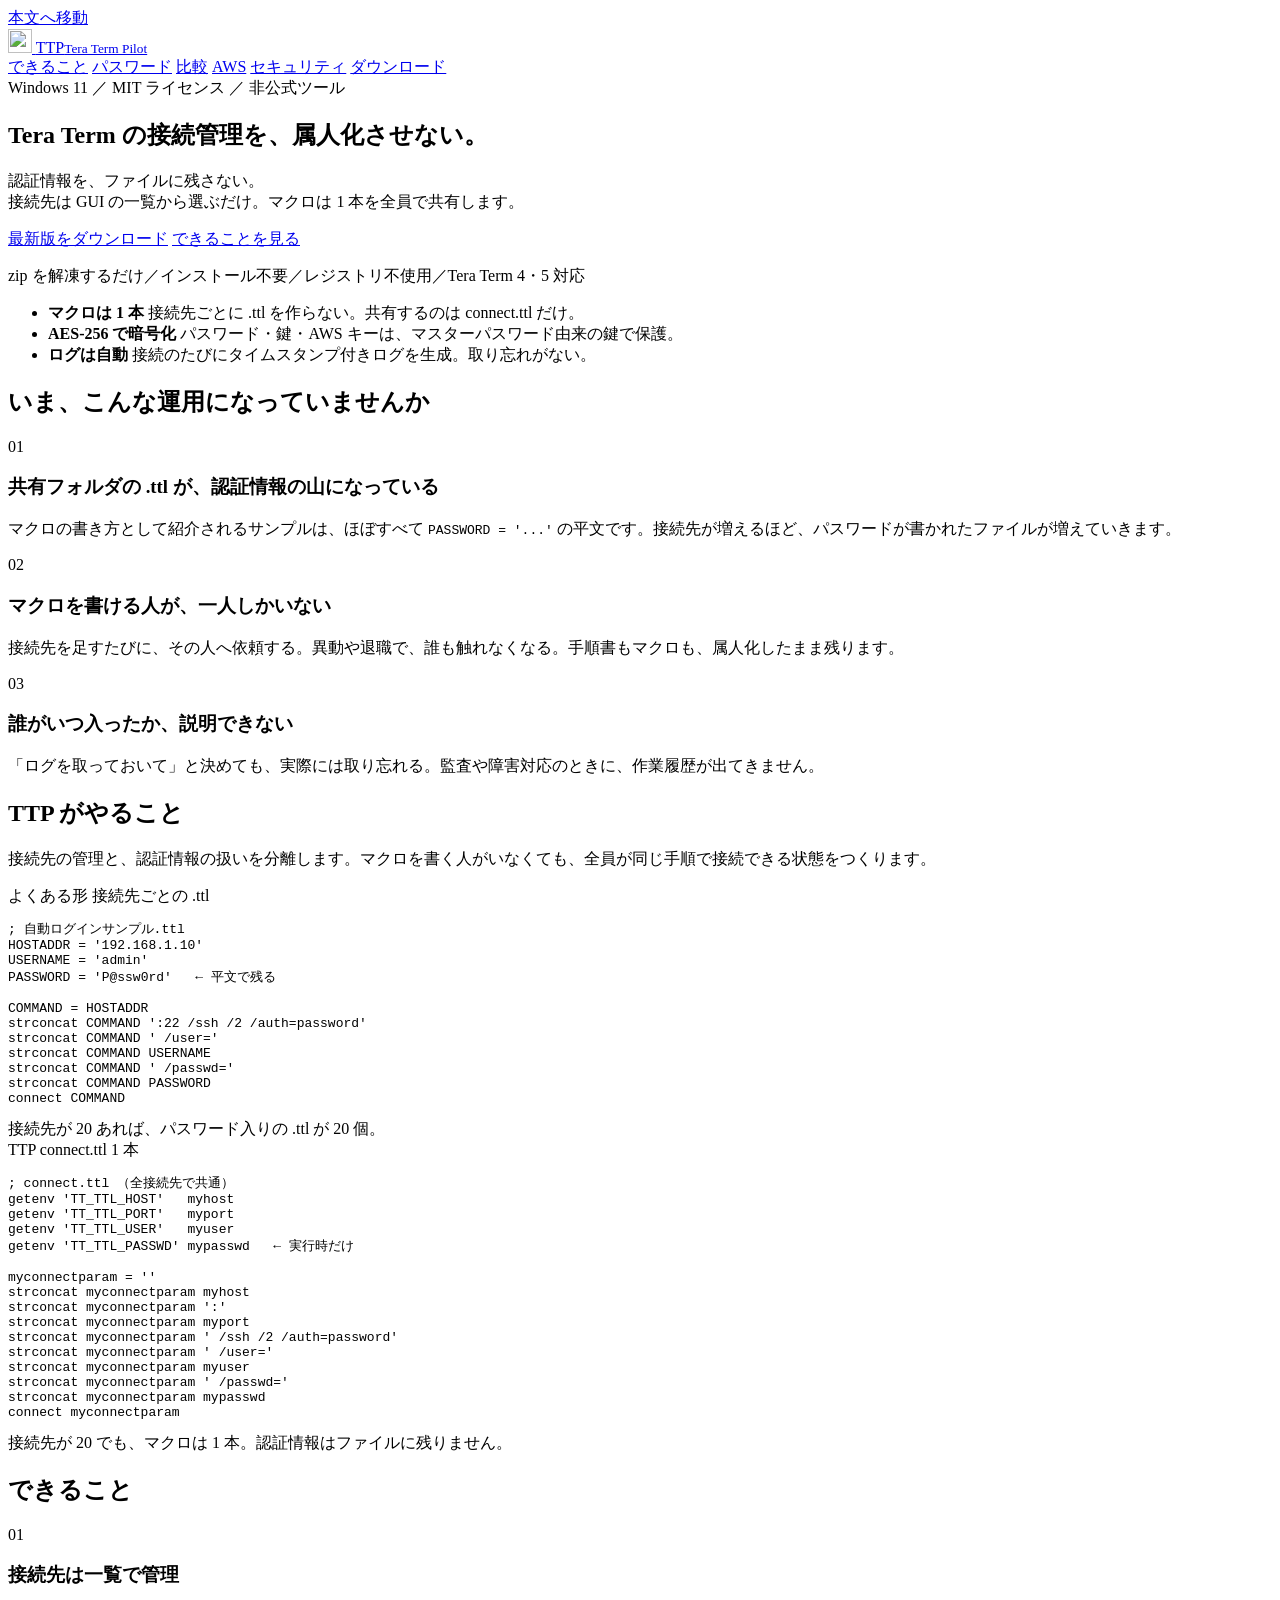
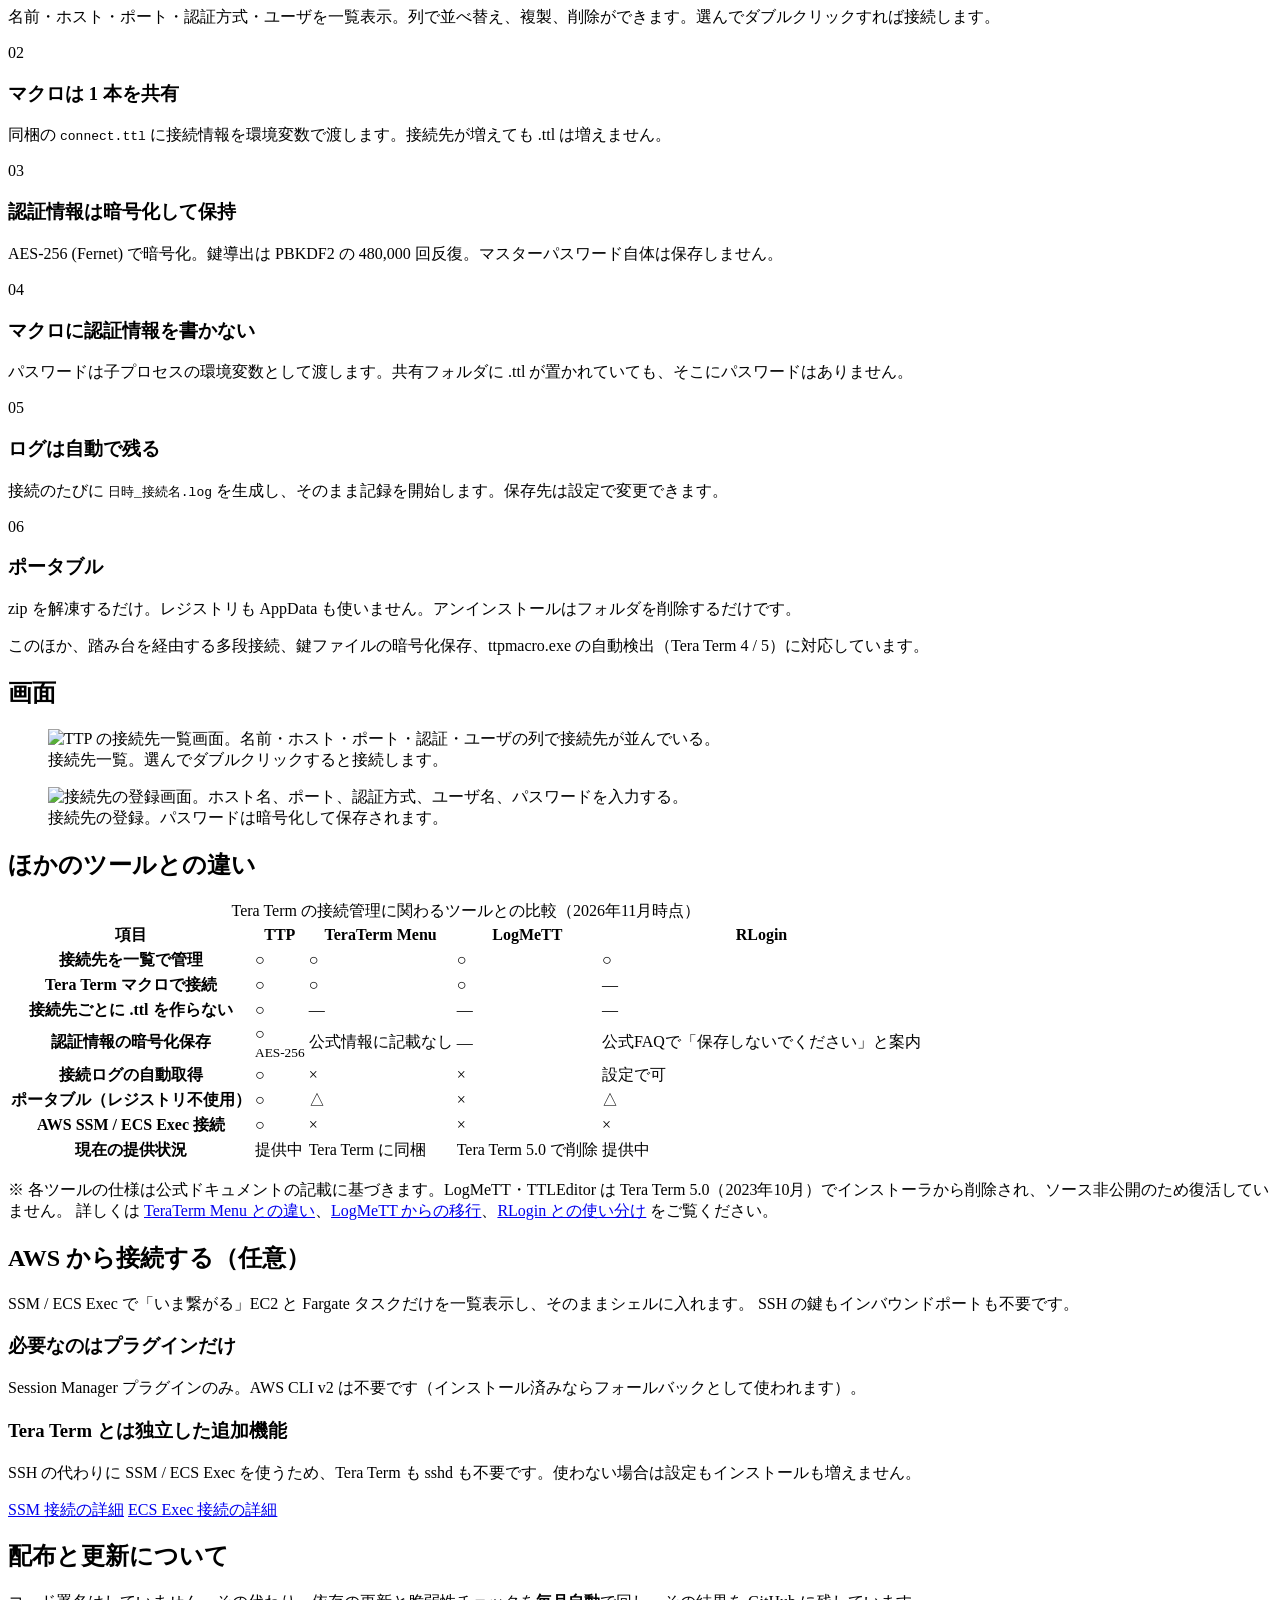
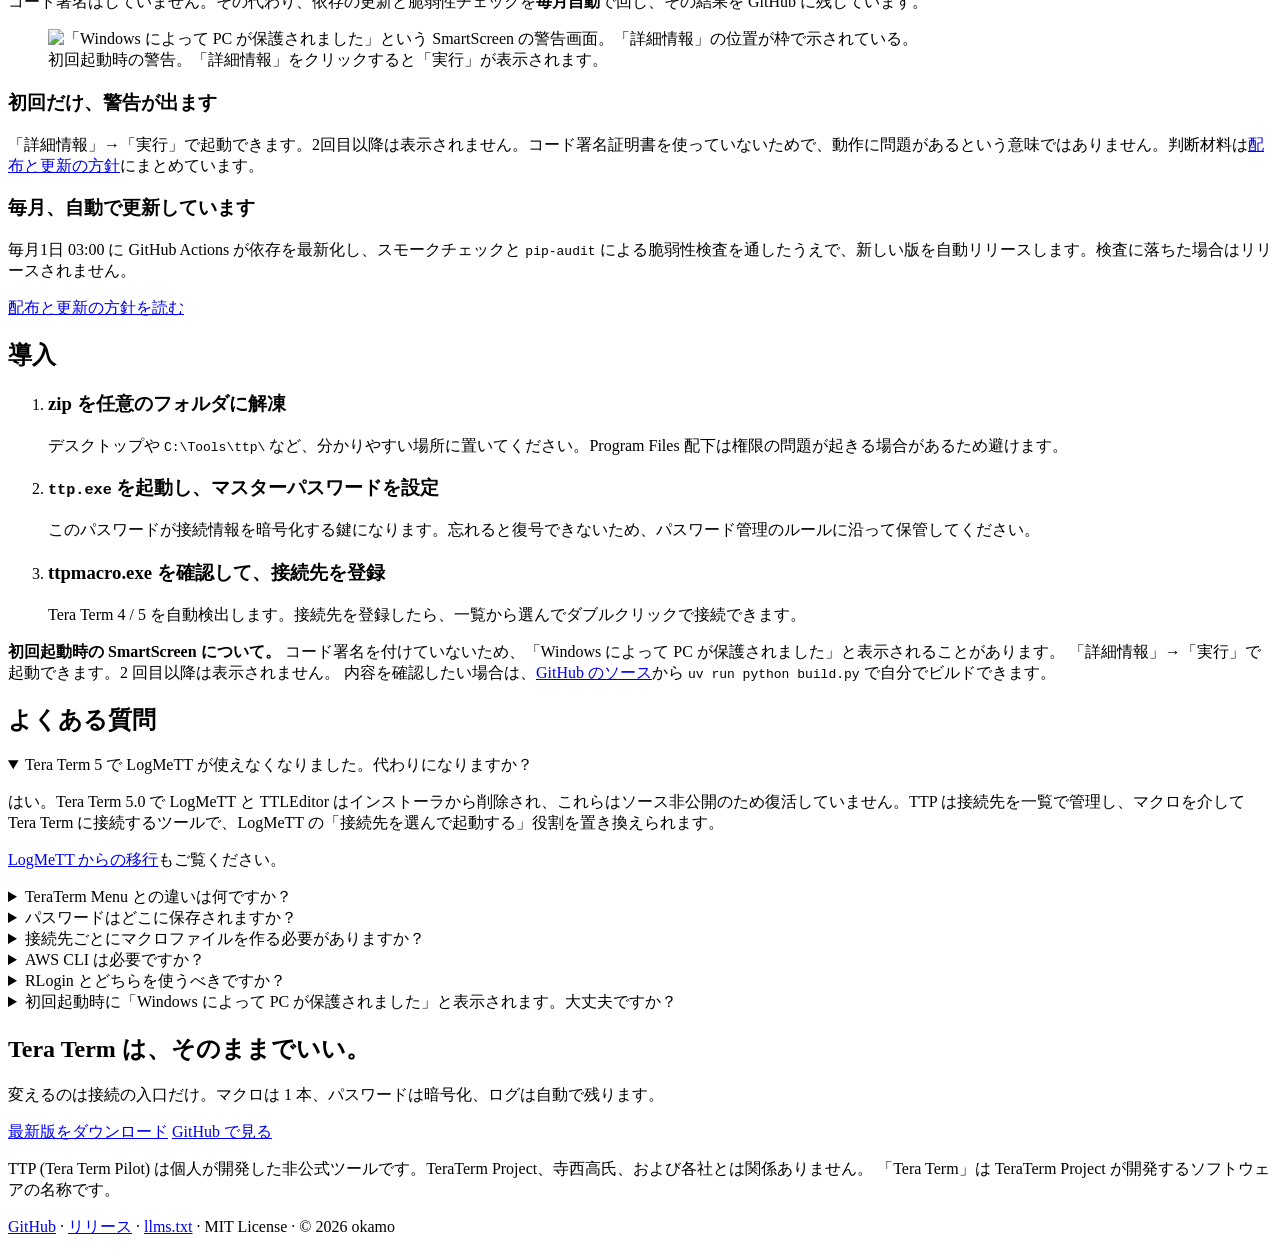
==== lp/index.html @ 1783ffd5 "feat(lp): 公式サイト（ttpilot.okamomedia.tokyo）と配信基盤を追加 - lp/: 静的サイト 10 ページ。JavaScript なし、CSP は script-src" ====
<!DOCTYPE html>
<html lang="ja">
<head>
<meta charset="utf-8">
<meta name="viewport" content="width=device-width, initial-scale=1">
<title>TTP (Tera Term Pilot) — Tera Term の接続管理を、属人化させない</title>
<meta name="description" content="Tera Term の接続先を GUI で管理し、マクロは1本を全員で共有。パスワードは AES-256 で暗号化して保持し、.ttl には何も書きません。ログは自動取得。Windows 11 向け・ポータブル・MIT ライセンス。">
<link rel="canonical" href="https://ttpilot.okamomedia.tokyo/">
<link rel="icon" href="/favicon.svg" type="image/svg+xml">
<meta name="theme-color" content="#0b6b7a">
<meta property="og:type" content="website">
<meta property="og:site_name" content="TTP (Tera Term Pilot)">
<meta property="og:locale" content="ja_JP">
<meta property="og:title" content="TTP (Tera Term Pilot) — Tera Term の接続管理を、属人化させない">
<meta property="og:description" content="接続先は GUI の一覧から選ぶだけ。マクロは1本を全員で共有。パスワードは暗号化して保持し、.ttl には残しません。">
<meta property="og:url" content="https://ttpilot.okamomedia.tokyo/">
<meta property="og:image" content="https://ttpilot.okamomedia.tokyo/assets/screenshots/TTPList.png">
<meta name="twitter:card" content="summary_large_image">
<link rel="stylesheet" href="/assets/style.css">
<script type="application/ld+json">
{
  "@context": "https://schema.org",
  "@graph": [
    {
      "@type": "SoftwareApplication",
      "@id": "https://ttpilot.okamomedia.tokyo/#app",
      "name": "TTP (Tera Term Pilot)",
      "alternateName": ["TTP", "Tera Term Pilot"],
      "description": "Tera Term マクロ (ttpmacro.exe) を GUI で管理・実行する Windows アプリ。接続先を一覧で管理し、マクロは1本を共有する。認証情報は AES-256 で暗号化して保持し、マクロファイルには書き出さない。接続ログは自動取得。SSM / ECS Exec による AWS 接続にも対応。",
      "applicationCategory": "DeveloperApplication",
      "applicationSubCategory": "SSH Client",
      "operatingSystem": "Windows 11",
      "softwareVersion": "1.2.3",
      "inLanguage": "ja",
      "isAccessibleForFree": true,
      "license": "https://opensource.org/licenses/MIT",
      "url": "https://ttpilot.okamomedia.tokyo/",
      "downloadUrl": "https://github.com/okamoto53515606/ttp/releases/latest",
      "codeRepository": "https://github.com/okamoto53515606/ttp",
      "screenshot": "https://ttpilot.okamomedia.tokyo/assets/screenshots/TTPList.png",
      "offers": {
        "@type": "Offer",
        "price": "0",
        "priceCurrency": "JPY"
      },
      "featureList": [
        "接続先をGUIの一覧で管理",
        "Tera Term マクロを1本に集約",
        "接続情報をAES-256で暗号化して保存",
        "マクロファイルに認証情報を書き出さない",
        "接続ログの自動取得",
        "踏み台経由の多段接続",
        "ポータブル動作（レジストリ不使用）",
        "AWS SSM / ECS Exec 接続"
      ],
      "author": {
        "@type": "Person",
        "name": "okamo",
        "url": "https://www.okamomedia.tokyo/"
      }
    },
    {
      "@type": "WebSite",
      "@id": "https://ttpilot.okamomedia.tokyo/#website",
      "url": "https://ttpilot.okamomedia.tokyo/",
      "name": "TTP (Tera Term Pilot)",
      "inLanguage": "ja",
      "publisher": {
        "@id": "https://ttpilot.okamomedia.tokyo/#app"
      }
    },
    {
      "@type": "FAQPage",
      "@id": "https://ttpilot.okamomedia.tokyo/#faq",
      "mainEntity": [
        {
          "@type": "Question",
          "name": "Tera Term 5 で LogMeTT が使えなくなりました。代わりになりますか？",
          "acceptedAnswer": {
            "@type": "Answer",
            "text": "はい。Tera Term 5.0 で LogMeTT と TTLEditor はインストーラから削除され、これらはソース非公開のため復活していません。TTP は接続先を一覧で管理し、マクロを介して Tera Term に接続するツールで、LogMeTT の「接続先を選んで起動する」役割を置き換えられます。"
          }
        },
        {
          "@type": "Question",
          "name": "TeraTerm Menu との違いは何ですか？",
          "acceptedAnswer": {
            "@type": "Answer",
            "text": "TeraTerm Menu は Tera Term に同梱される接続先ランチャーです。TTP は接続先の管理に加えて、認証情報を AES-256 で暗号化して保持し、マクロファイルには認証情報を書き出さず、接続ログを自動取得します。設定はレジストリではなくアプリのフォルダ内に保存するため、ポータブルに扱えます。"
          }
        },
        {
          "@type": "Question",
          "name": "パスワードはどこに保存されますか？",
          "acceptedAnswer": {
            "@type": "Answer",
            "text": "ttp フォルダ内の ttp_data に、マスターパスワードから導出した鍵で暗号化して保存します。暗号化は AES-256 (Fernet)、鍵導出は PBKDF2 の 480,000 回反復です。マスターパスワード自体は保存せず、検証用のトークンのみを保持します。"
          }
        },
        {
          "@type": "Question",
          "name": "接続先ごとにマクロファイルを作る必要がありますか？",
          "acceptedAnswer": {
            "@type": "Answer",
            "text": "いいえ。TTP は接続先ごとに .ttl を生成しません。同梱の connect.ttl 1本に接続情報を環境変数で渡して起動します。接続先が増えてもマクロファイルは増えないため、どれが現役のマクロか分からなくなることがありません。"
          }
        },
        {
          "@type": "Question",
          "name": "AWS CLI は必要ですか？",
          "acceptedAnswer": {
            "@type": "Answer",
            "text": "AWS から接続する機能（SSM / ECS Exec）を使う場合、必要なのは Session Manager プラグインだけです。AWS CLI v2 は不要です（インストール済みの場合はフォールバックとして使われます）。Tera Term マクロによる SSH 接続だけを使う場合は、AWS 関連の設定は一切不要です。"
          }
        },
        {
          "@type": "Question",
          "name": "RLogin とどちらを使うべきですか？",
          "acceptedAnswer": {
            "@type": "Answer",
            "text": "タブ管理や画面分割、SFTP までターミナル内で完結させたい場合は RLogin が向いています。Tera Term のマクロやシリアル接続をそのまま使い続けたい場合は、ターミナルを乗り換えずに接続管理だけを整える TTP が向いています。"
          }
        },
        {
          "@type": "Question",
          "name": "初回起動時に「Windows によって PC が保護されました」と表示されます。大丈夫ですか？",
          "acceptedAnswer": {
            "@type": "Answer",
            "text": "コード署名証明書を使っていないため表示されます。「詳細情報」→「実行」で起動でき、2回目以降は表示されません。TTP は毎月1日に GitHub Actions で依存を最新化し、スモークチェックと pip-audit による脆弱性検査を通したうえで新しい版を自動リリースしています。検査に落ちた場合はリリースされません。配布物は GitHub Releases からのみ提供しています。"
          }
        }
      ]
    }
  ]
}
</script>
</head>
<body>
<a class="skip-link" href="#main">本文へ移動</a>

<header class="site-header">
  <div class="wrap header-inner">
    <a class="brand" href="/">
      <img src="/favicon.svg" alt="" width="24" height="24">
      <span class="brand-text">TTP<small>Tera Term Pilot</small></span>
    </a>
    <nav class="nav" aria-label="サイト内メニュー">
      <a href="/guide/macro/">できること</a>
      <a href="/guide/no-plaintext/">パスワード</a>
      <a href="/compare/teraterm-menu/">比較</a>
      <a href="/aws/ssm/">AWS</a>
      <a href="/security/">セキュリティ</a>
      <a class="btn btn-sm" href="https://github.com/okamoto53515606/ttp/releases/latest">ダウンロード</a>
    </nav>
  </div>
</header>

<main id="main">

<section class="hero">
  <div class="wrap">
    <span class="eyebrow">Windows 11 ／ MIT ライセンス ／ 非公式ツール</span>
    <h1>Tera Term の接続管理を、<span>属人化させない。</span></h1>
    <p class="lead">
      認証情報を、ファイルに残さない。<br>
      接続先は GUI の一覧から選ぶだけ。マクロは 1 本を全員で共有します。
    </p>
    <div class="hero-actions">
      <a class="btn" href="https://github.com/okamoto53515606/ttp/releases/latest">最新版をダウンロード</a>
      <a class="btn btn-ghost" href="/guide/macro/">できることを見る</a>
    </div>
    <p class="hero-note">zip を解凍するだけ／インストール不要／レジストリ不使用／Tera Term 4・5 対応</p>

    <ul class="kv">
      <li>
        <strong>マクロは 1 本</strong>
        <span>接続先ごとに .ttl を作らない。共有するのは connect.ttl だけ。</span>
      </li>
      <li>
        <strong>AES-256 で暗号化</strong>
        <span>パスワード・鍵・AWS キーは、マスターパスワード由来の鍵で保護。</span>
      </li>
      <li>
        <strong>ログは自動</strong>
        <span>接続のたびにタイムスタンプ付きログを生成。取り忘れがない。</span>
      </li>
    </ul>
  </div>
</section>

<section>
  <div class="wrap">
    <h2>いま、こんな運用になっていませんか</h2>
    <div class="grid grid-3">
      <div class="card">
        <span class="num">01</span>
        <h3>共有フォルダの .ttl が、認証情報の山になっている</h3>
        <p>マクロの書き方として紹介されるサンプルは、ほぼすべて <code>PASSWORD = '...'</code> の平文です。接続先が増えるほど、パスワードが書かれたファイルが増えていきます。</p>
      </div>
      <div class="card">
        <span class="num">02</span>
        <h3>マクロを書ける人が、一人しかいない</h3>
        <p>接続先を足すたびに、その人へ依頼する。異動や退職で、誰も触れなくなる。手順書もマクロも、属人化したまま残ります。</p>
      </div>
      <div class="card">
        <span class="num">03</span>
        <h3>誰がいつ入ったか、説明できない</h3>
        <p>「ログを取っておいて」と決めても、実際には取り忘れる。監査や障害対応のときに、作業履歴が出てきません。</p>
      </div>
    </div>
  </div>
</section>

<section class="section-soft">
  <div class="wrap">
    <h2>TTP がやること</h2>
    <p class="lead">接続先の管理と、認証情報の扱いを分離します。マクロを書く人がいなくても、全員が同じ手順で接続できる状態をつくります。</p>

    <div class="ba">
      <div class="panel">
        <div class="panel-head">
          <span class="tag tag-ng">よくある形</span>
          接続先ごとの .ttl
        </div>
<pre><code><span class="c">; 自動ログインサンプル.ttl</span>
HOSTADDR = '192.168.1.10'
USERNAME = 'admin'
PASSWORD = <span class="bad">'P@ssw0rd'</span>   <span class="c">← 平文で残る</span>

COMMAND = HOSTADDR
strconcat COMMAND ':22 /ssh /2 /auth=password'
strconcat COMMAND ' /user='
strconcat COMMAND USERNAME
strconcat COMMAND ' /passwd='
strconcat COMMAND PASSWORD
connect COMMAND</code></pre>
        <div class="panel-foot">
          接続先が 20 あれば、パスワード入りの .ttl が 20 個。
        </div>
      </div>

      <div class="panel">
        <div class="panel-head">
          <span class="tag tag-ok">TTP</span>
          connect.ttl 1 本
        </div>
<pre><code><span class="c">; connect.ttl （全接続先で共通）</span>
getenv 'TT_TTL_HOST'   myhost
getenv 'TT_TTL_PORT'   myport
getenv 'TT_TTL_USER'   myuser
getenv 'TT_TTL_PASSWD' mypasswd   <span class="good">← 実行時だけ</span>

myconnectparam = ''
strconcat myconnectparam myhost
strconcat myconnectparam ':'
strconcat myconnectparam myport
strconcat myconnectparam ' /ssh /2 /auth=password'
strconcat myconnectparam ' /user='
strconcat myconnectparam myuser
strconcat myconnectparam ' /passwd='
strconcat myconnectparam mypasswd
connect myconnectparam</code></pre>
        <div class="panel-foot">
          接続先が 20 でも、マクロは 1 本。認証情報はファイルに残りません。
        </div>
      </div>
    </div>
  </div>
</section>

<section>
  <div class="wrap">
    <h2>できること</h2>
    <div class="grid grid-3">
      <div class="card">
        <span class="num">01</span>
        <h3>接続先は一覧で管理</h3>
        <p>名前・ホスト・ポート・認証方式・ユーザを一覧表示。列で並べ替え、複製、削除ができます。選んでダブルクリックすれば接続します。</p>
      </div>
      <div class="card">
        <span class="num">02</span>
        <h3>マクロは 1 本を共有</h3>
        <p>同梱の <code>connect.ttl</code> に接続情報を環境変数で渡します。接続先が増えても .ttl は増えません。</p>
      </div>
      <div class="card">
        <span class="num">03</span>
        <h3>認証情報は暗号化して保持</h3>
        <p>AES-256 (Fernet) で暗号化。鍵導出は PBKDF2 の 480,000 回反復。マスターパスワード自体は保存しません。</p>
      </div>
      <div class="card">
        <span class="num">04</span>
        <h3>マクロに認証情報を書かない</h3>
        <p>パスワードは子プロセスの環境変数として渡します。共有フォルダに .ttl が置かれていても、そこにパスワードはありません。</p>
      </div>
      <div class="card">
        <span class="num">05</span>
        <h3>ログは自動で残る</h3>
        <p>接続のたびに <code>日時_接続名.log</code> を生成し、そのまま記録を開始します。保存先は設定で変更できます。</p>
      </div>
      <div class="card">
        <span class="num">06</span>
        <h3>ポータブル</h3>
        <p>zip を解凍するだけ。レジストリも AppData も使いません。アンインストールはフォルダを削除するだけです。</p>
      </div>
    </div>
    <p class="table-note">
      このほか、踏み台を経由する多段接続、鍵ファイルの暗号化保存、ttpmacro.exe の自動検出（Tera Term 4 / 5）に対応しています。
    </p>
  </div>
</section>

<section class="section-soft">
  <div class="wrap">
    <h2>画面</h2>
    <div class="figures">
      <figure>
        <img src="/assets/screenshots/TTPList.png" alt="TTP の接続先一覧画面。名前・ホスト・ポート・認証・ユーザの列で接続先が並んでいる。" loading="lazy" width="960" height="600">
        <figcaption>接続先一覧。選んでダブルクリックすると接続します。</figcaption>
      </figure>
      <figure>
        <img src="/assets/screenshots/TTPConnectionSetting.png" alt="接続先の登録画面。ホスト名、ポート、認証方式、ユーザ名、パスワードを入力する。" loading="lazy" width="960" height="600">
        <figcaption>接続先の登録。パスワードは暗号化して保存されます。</figcaption>
      </figure>
    </div>
  </div>
</section>

<section>
  <div class="wrap">
    <h2>ほかのツールとの違い</h2>
    <div class="table-wrap">
      <table>
        <caption>Tera Term の接続管理に関わるツールとの比較（2026年11月時点）</caption>
        <thead>
          <tr>
            <th scope="col">項目</th>
            <th scope="col">TTP</th>
            <th scope="col">TeraTerm Menu</th>
            <th scope="col">LogMeTT</th>
            <th scope="col">RLogin</th>
          </tr>
        </thead>
        <tbody>
          <tr>
            <th scope="row">接続先を一覧で管理</th>
            <td class="mark m-ok">○</td>
            <td class="mark m-ok">○</td>
            <td class="mark m-ok">○</td>
            <td class="mark m-ok">○</td>
          </tr>
          <tr>
            <th scope="row">Tera Term マクロで接続</th>
            <td class="mark m-ok">○</td>
            <td class="mark m-ok">○</td>
            <td class="mark m-ok">○</td>
            <td class="mark m-na">—</td>
          </tr>
          <tr>
            <th scope="row">接続先ごとに .ttl を作らない</th>
            <td class="mark m-ok">○</td>
            <td class="mark m-na">—</td>
            <td class="mark m-na">—</td>
            <td class="mark m-na">—</td>
          </tr>
          <tr>
            <th scope="row">認証情報の暗号化保存</th>
            <td class="mark m-ok">○<br><small>AES-256</small></td>
            <td class="mark m-na">公式情報に記載なし</td>
            <td class="mark m-na">—</td>
            <td class="mark m-na">公式FAQで「保存しないでください」と案内</td>
          </tr>
          <tr>
            <th scope="row">接続ログの自動取得</th>
            <td class="mark m-ok">○</td>
            <td class="mark m-ng">×</td>
            <td class="mark m-ng">×</td>
            <td class="mark m-half">設定で可</td>
          </tr>
          <tr>
            <th scope="row">ポータブル（レジストリ不使用）</th>
            <td class="mark m-ok">○</td>
            <td class="mark m-half">△</td>
            <td class="mark m-ng">×</td>
            <td class="mark m-half">△</td>
          </tr>
          <tr>
            <th scope="row">AWS SSM / ECS Exec 接続</th>
            <td class="mark m-ok">○</td>
            <td class="mark m-ng">×</td>
            <td class="mark m-ng">×</td>
            <td class="mark m-ng">×</td>
          </tr>
          <tr>
            <th scope="row">現在の提供状況</th>
            <td class="mark m-ok">提供中</td>
            <td class="mark m-ok">Tera Term に同梱</td>
            <td class="mark m-na">Tera Term 5.0 で削除</td>
            <td class="mark m-ok">提供中</td>
          </tr>
        </tbody>
      </table>
    </div>
    <p class="table-note">
      ※ 各ツールの仕様は公式ドキュメントの記載に基づきます。LogMeTT・TTLEditor は Tera Term 5.0（2023年10月）でインストーラから削除され、ソース非公開のため復活していません。
      詳しくは <a href="/compare/teraterm-menu/">TeraTerm Menu との違い</a>、<a href="/compare/logmett/">LogMeTT からの移行</a>、<a href="/compare/rlogin/">RLogin との使い分け</a> をご覧ください。
    </p>
  </div>
</section>

<section class="section-soft">
  <div class="wrap">
    <h2>AWS から接続する（任意）</h2>
    <p class="lead">
      SSM / ECS Exec で「いま繋がる」EC2 と Fargate タスクだけを一覧表示し、そのままシェルに入れます。
      SSH の鍵もインバウンドポートも不要です。
    </p>
    <div class="grid grid-2">
      <div class="card">
        <h3>必要なのはプラグインだけ</h3>
        <p>Session Manager プラグインのみ。AWS CLI v2 は不要です（インストール済みならフォールバックとして使われます）。</p>
      </div>
      <div class="card">
        <h3>Tera Term とは独立した追加機能</h3>
        <p>SSH の代わりに SSM / ECS Exec を使うため、Tera Term も sshd も不要です。使わない場合は設定もインストールも増えません。</p>
      </div>
    </div>
    <p class="hero-actions">
      <a class="btn btn-ghost" href="/aws/ssm/">SSM 接続の詳細</a>
      <a class="btn btn-ghost" href="/aws/ecs-exec/">ECS Exec 接続の詳細</a>
    </p>
  </div>
</section>

<section class="section-soft">
  <div class="wrap">
    <h2>配布と更新について</h2>
    <p class="lead">
      コード署名はしていません。その代わり、依存の更新と脆弱性チェックを<strong>毎月自動</strong>で回し、その結果を GitHub に残しています。
    </p>

    <div class="figure-single">
      <figure>
        <img src="/assets/screenshots/windows_alert.png" alt="「Windows によって PC が保護されました」という SmartScreen の警告画面。「詳細情報」の位置が枠で示されている。" loading="lazy" width="663" height="612">
        <figcaption>初回起動時の警告。「詳細情報」をクリックすると「実行」が表示されます。</figcaption>
      </figure>
    </div>

    <div class="grid grid-2">
      <div class="card">
        <h3>初回だけ、警告が出ます</h3>
        <p>「詳細情報」→「実行」で起動できます。2回目以降は表示されません。コード署名証明書を使っていないためで、動作に問題があるという意味ではありません。判断材料は<a href="/security/">配布と更新の方針</a>にまとめています。</p>
      </div>
      <div class="card">
        <h3>毎月、自動で更新しています</h3>
        <p>毎月1日 03:00 に GitHub Actions が依存を最新化し、スモークチェックと <code>pip-audit</code> による脆弱性検査を通したうえで、新しい版を自動リリースします。検査に落ちた場合はリリースされません。</p>
      </div>
    </div>
    <p class="hero-actions">
      <a class="btn btn-ghost" href="/security/">配布と更新の方針を読む</a>
    </p>
  </div>
</section>

<section>
  <div class="wrap">
    <h2>導入</h2>
    <ol class="steps">
      <li>
        <h3>zip を任意のフォルダに解凍</h3>
        <p>デスクトップや <code>C:\Tools\ttp\</code> など、分かりやすい場所に置いてください。Program Files 配下は権限の問題が起きる場合があるため避けます。</p>
      </li>
      <li>
        <h3><code>ttp.exe</code> を起動し、マスターパスワードを設定</h3>
        <p>このパスワードが接続情報を暗号化する鍵になります。忘れると復号できないため、パスワード管理のルールに沿って保管してください。</p>
      </li>
      <li>
        <h3>ttpmacro.exe を確認して、接続先を登録</h3>
        <p>Tera Term 4 / 5 を自動検出します。接続先を登録したら、一覧から選んでダブルクリックで接続できます。</p>
      </li>
    </ol>

    <div class="callout callout-warn">
      <p>
        <strong>初回起動時の SmartScreen について。</strong>
        コード署名を付けていないため、「Windows によって PC が保護されました」と表示されることがあります。
        「詳細情報」→「実行」で起動できます。2 回目以降は表示されません。
        内容を確認したい場合は、<a href="https://github.com/okamoto53515606/ttp">GitHub のソース</a>から
        <code>uv run python build.py</code> で自分でビルドできます。
      </p>
    </div>
  </div>
</section>

<section class="section-soft">
  <div class="wrap">
    <h2>よくある質問</h2>
    <div class="faq-list">
      <details class="faq" open>
        <summary>Tera Term 5 で LogMeTT が使えなくなりました。代わりになりますか？</summary>
        <div class="answer">
          <p>はい。Tera Term 5.0 で LogMeTT と TTLEditor はインストーラから削除され、これらはソース非公開のため復活していません。TTP は接続先を一覧で管理し、マクロを介して Tera Term に接続するツールで、LogMeTT の「接続先を選んで起動する」役割を置き換えられます。</p>
          <p><a href="/compare/logmett/">LogMeTT からの移行</a>もご覧ください。</p>
        </div>
      </details>
      <details class="faq">
        <summary>TeraTerm Menu との違いは何ですか？</summary>
        <div class="answer">
          <p>TeraTerm Menu は Tera Term に同梱される接続先ランチャーです。TTP は接続先の管理に加えて、認証情報を AES-256 で暗号化して保持し、マクロファイルには認証情報を書き出さず、接続ログを自動取得します。設定はレジストリではなくアプリのフォルダ内に保存するため、ポータブルに扱えます。</p>
          <p><a href="/compare/teraterm-menu/">TeraTerm Menu との違い</a>に詳しくまとめています。</p>
        </div>
      </details>
      <details class="faq">
        <summary>パスワードはどこに保存されますか？</summary>
        <div class="answer">
          <p>ttp フォルダ内の <code>ttp_data</code> に、マスターパスワードから導出した鍵で暗号化して保存します。暗号化は AES-256 (Fernet)、鍵導出は PBKDF2 の 480,000 回反復です。マスターパスワード自体は保存せず、検証用のトークンのみを保持します。</p>
          <p><a href="/guide/no-plaintext/">パスワードをファイルに残さない方法</a>で、他の選択肢と比較しています。</p>
        </div>
      </details>
      <details class="faq">
        <summary>接続先ごとにマクロファイルを作る必要がありますか？</summary>
        <div class="answer">
          <p>いいえ。TTP は接続先ごとに .ttl を生成しません。同梱の <code>connect.ttl</code> 1 本に接続情報を環境変数で渡して起動します。接続先が増えてもマクロファイルは増えないため、どれが現役のマクロか分からなくなることがありません。</p>
        </div>
      </details>
      <details class="faq">
        <summary>AWS CLI は必要ですか？</summary>
        <div class="answer">
          <p>AWS から接続する機能（SSM / ECS Exec）を使う場合、必要なのは Session Manager プラグインだけです。AWS CLI v2 は不要です（インストール済みの場合はフォールバックとして使われます）。Tera Term マクロによる SSH 接続だけを使う場合は、AWS 関連の設定は一切不要です。</p>
        </div>
      </details>
      <details class="faq">
        <summary>RLogin とどちらを使うべきですか？</summary>
        <div class="answer">
          <p>タブ管理や画面分割、SFTP までターミナル内で完結させたい場合は RLogin が向いています。Tera Term のマクロやシリアル接続をそのまま使い続けたい場合は、ターミナルを乗り換えずに接続管理だけを整える TTP が向いています。</p>
          <p><a href="/compare/rlogin/">RLogin との使い分け</a>もご覧ください。</p>
        </div>
      </details>
      <details class="faq">
        <summary>初回起動時に「Windows によって PC が保護されました」と表示されます。大丈夫ですか？</summary>
        <div class="answer">
          <p>コード署名証明書を使っていないため表示されます。「詳細情報」→「実行」で起動でき、2回目以降は表示されません。</p>
          <p>TTP は毎月1日に GitHub Actions で依存を最新化し、スモークチェックと <code>pip-audit</code> による脆弱性検査を通したうえで、新しい版を自動リリースしています。検査に落ちた場合はリリースされません。配布物は GitHub Releases からのみ提供しています。</p>
          <p><a href="/security/">配布と更新の方針</a>に、自動化している内容と自分で確認する方法をまとめています。</p>
        </div>
      </details>
    </div>
  </div>
</section>

<div class="cta">
  <div class="wrap">
    <h2>Tera Term は、そのままでいい。</h2>
    <p class="lead">変えるのは接続の入口だけ。マクロは 1 本、パスワードは暗号化、ログは自動で残ります。</p>
    <div class="cta-actions">
      <a class="btn" href="https://github.com/okamoto53515606/ttp/releases/latest">最新版をダウンロード</a>
      <a class="btn btn-ghost" href="https://github.com/okamoto53515606/ttp">GitHub で見る</a>
    </div>
  </div>
</div>

</main>

<footer class="site-footer">
  <div class="wrap">
    <p class="disclaimer">
      TTP (Tera Term Pilot) は個人が開発した非公式ツールです。TeraTerm Project、寺西高氏、および各社とは関係ありません。
      「Tera Term」は TeraTerm Project が開発するソフトウェアの名称です。
    </p>
    <p class="footer-meta">
      <a href="https://github.com/okamoto53515606/ttp">GitHub</a>
      <span aria-hidden="true">·</span>
      <a href="https://github.com/okamoto53515606/ttp/releases">リリース</a>
      <span aria-hidden="true">·</span>
      <a href="/llms.txt">llms.txt</a>
      <span aria-hidden="true">·</span>
      <span>MIT License</span>
      <span aria-hidden="true">·</span>
      <span>© 2026 okamo</span>
    </p>
  </div>
</footer>

</body>
</html>
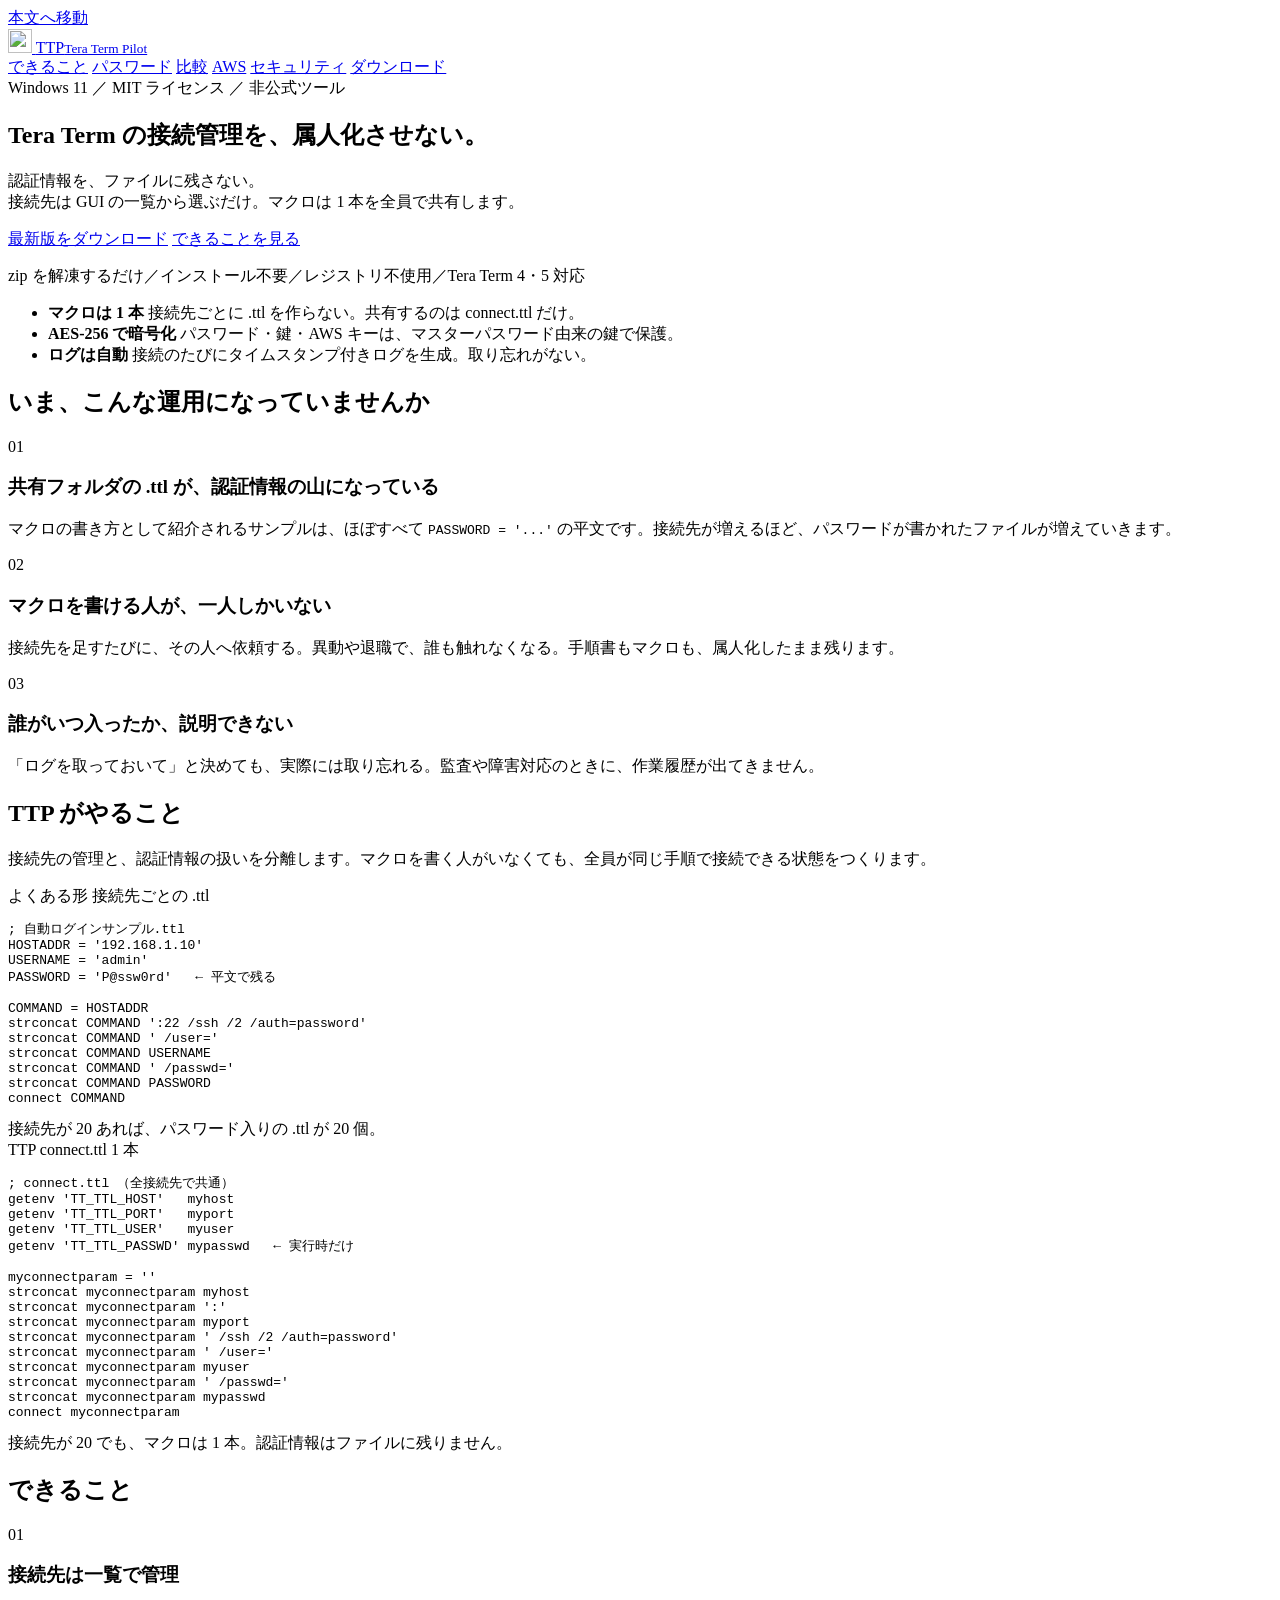
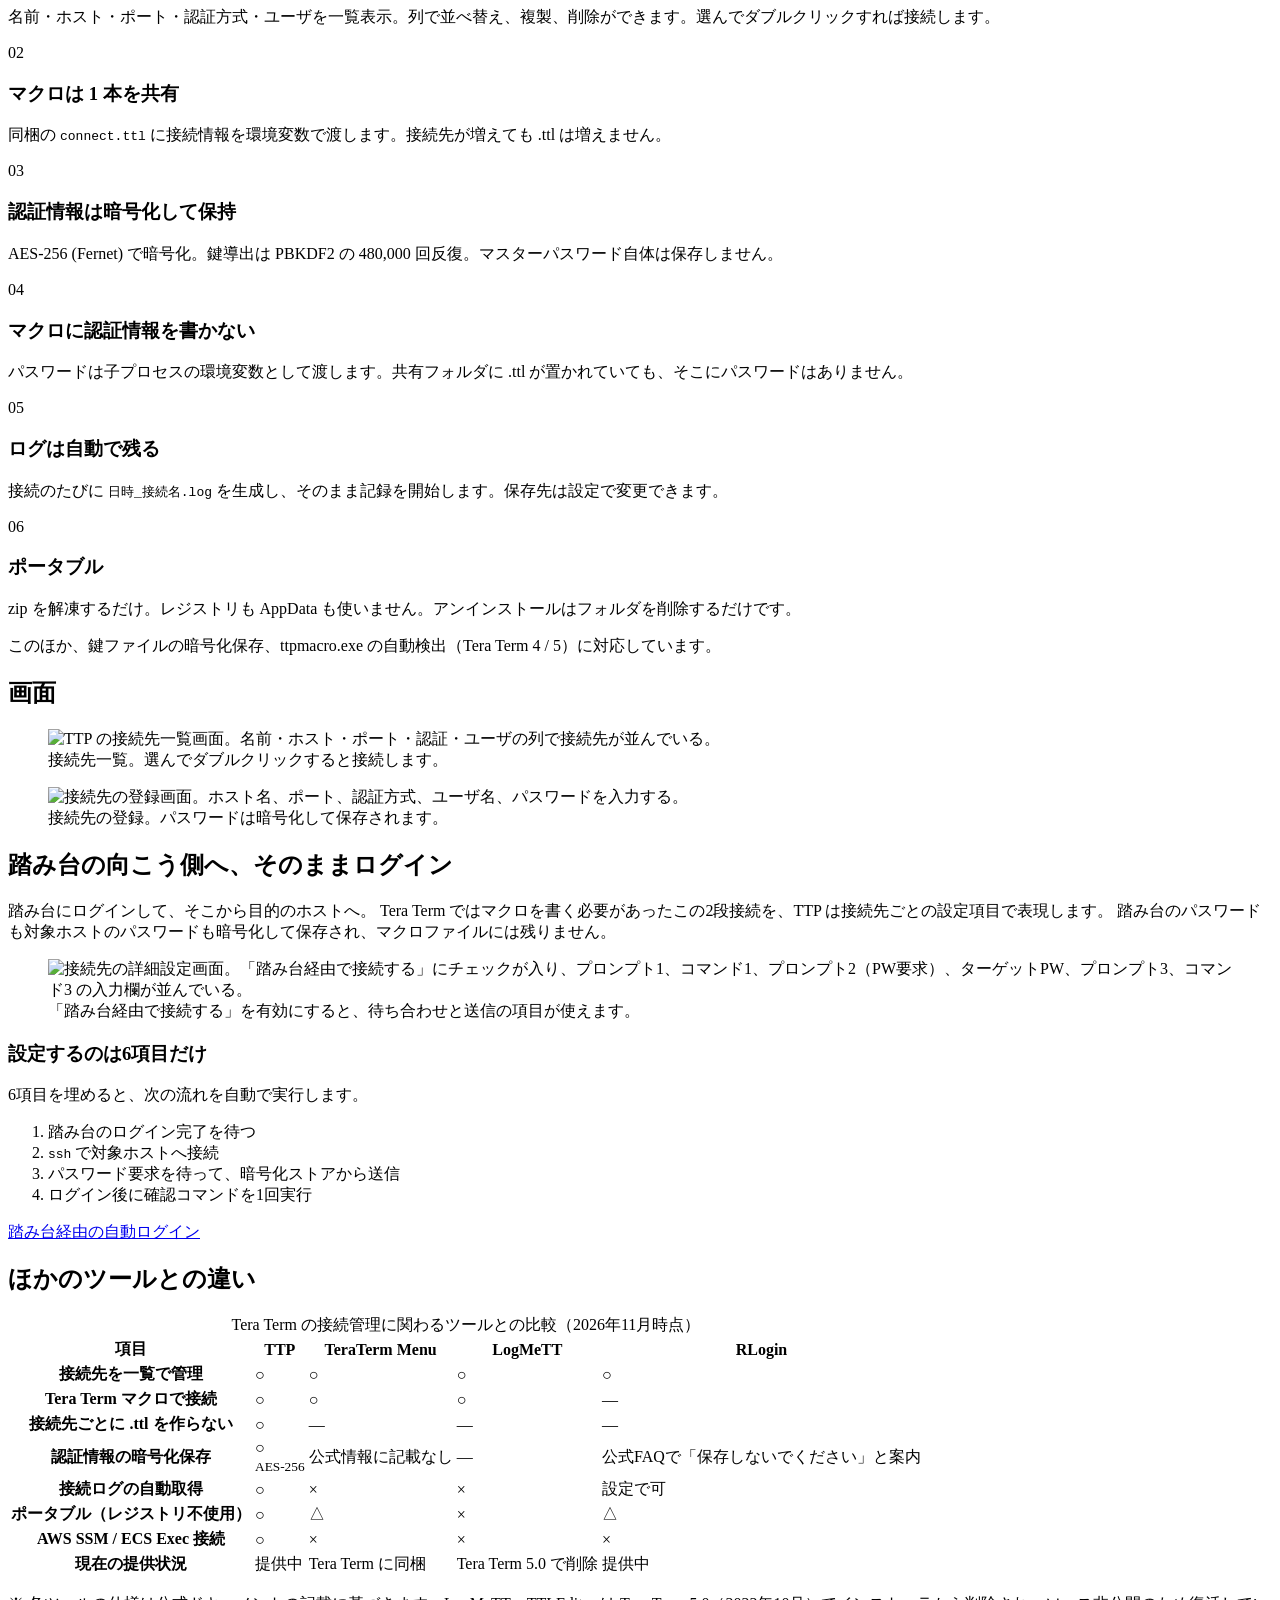
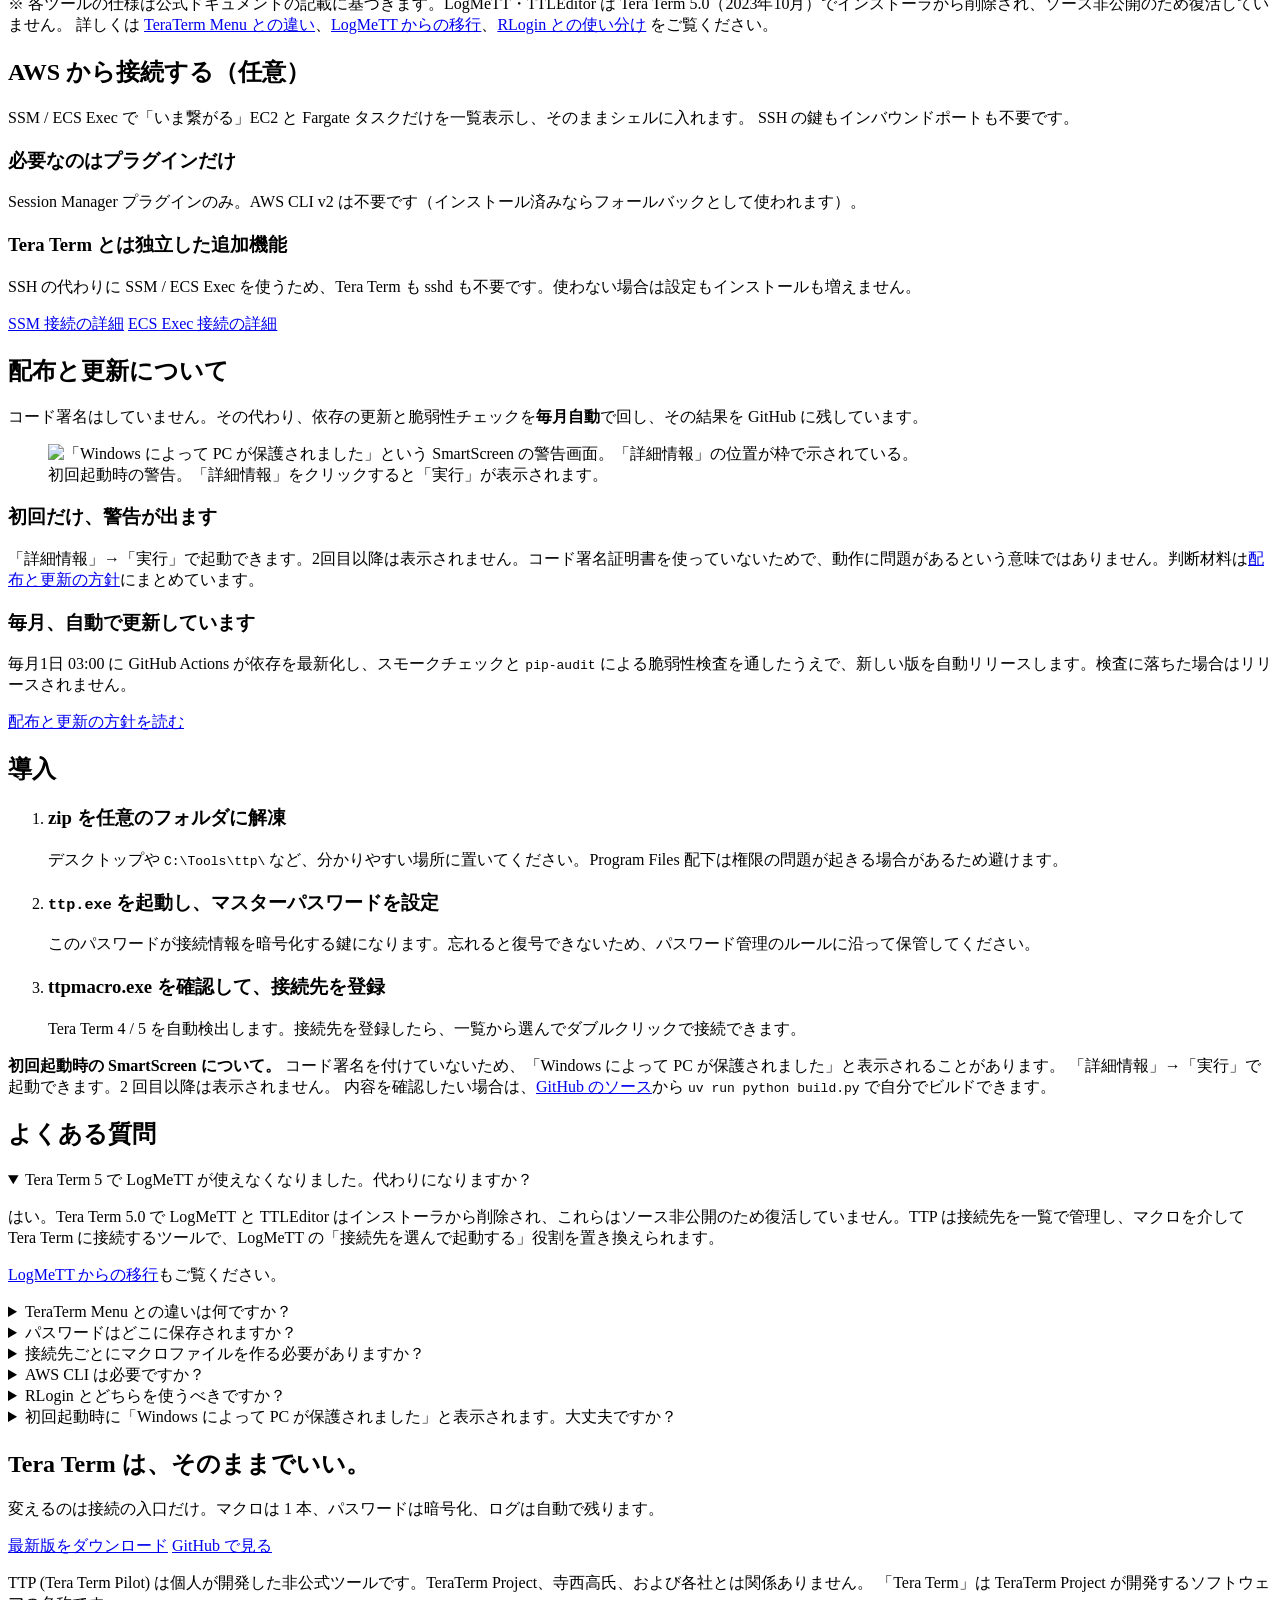
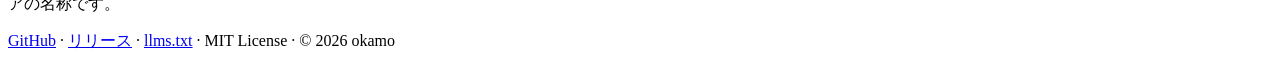
==== commit 14908945: "feat(lp): 踏み台経由の接続を独立ページで訴求 - guide/bastion を新規追加（マクロ例との対比・設定6項目・制限） - トップに専用セクションを追加し、TTPConnection" ====
--- a/lp/index.html
+++ b/lp/index.html
@@ -304,7 +304,7 @@
       </div>
     </div>
     <p class="table-note">
-      このほか、踏み台を経由する多段接続、鍵ファイルの暗号化保存、ttpmacro.exe の自動検出（Tera Term 4 / 5）に対応しています。
+      このほか、鍵ファイルの暗号化保存、ttpmacro.exe の自動検出（Tera Term 4 / 5）に対応しています。
     </p>
   </div>
 </section>
@@ -327,6 +327,35 @@
 
 <section>
   <div class="wrap">
+    <h2>踏み台の向こう側へ、そのままログイン</h2>
+    <p class="lead">
+      踏み台にログインして、そこから目的のホストへ。
+      Tera Term ではマクロを書く必要があったこの2段接続を、TTP は接続先ごとの設定項目で表現します。
+      踏み台のパスワードも対象ホストのパスワードも暗号化して保存され、マクロファイルには残りません。
+    </p>
+
+    <div class="figures">
+      <figure>
+        <img src="/assets/screenshots/TTPConnectionSettingHop.png" alt="接続先の詳細設定画面。「踏み台経由で接続する」にチェックが入り、プロンプト1、コマンド1、プロンプト2（PW要求）、ターゲットPW、プロンプト3、コマンド3 の入力欄が並んでいる。" loading="lazy" width="396" height="380">
+        <figcaption>「踏み台経由で接続する」を有効にすると、待ち合わせと送信の項目が使えます。</figcaption>
+      </figure>
+      <div class="card">
+        <h3>設定するのは6項目だけ</h3>
+        <p>6項目を埋めると、次の流れを自動で実行します。</p>
+        <ol>
+          <li>踏み台のログイン完了を待つ</li>
+          <li><code>ssh</code> で対象ホストへ接続</li>
+          <li>パスワード要求を待って、暗号化ストアから送信</li>
+          <li>ログイン後に確認コマンドを1回実行</li>
+        </ol>
+        <p><a href="/guide/bastion/">踏み台経由の自動ログイン</a></p>
+      </div>
+    </div>
+  </div>
+</section>
+
+<section class="section-soft">
+  <div class="wrap">
     <h2>ほかのツールとの違い</h2>
     <div class="table-wrap">
       <table>
@@ -407,7 +436,7 @@
   </div>
 </section>
 
-<section class="section-soft">
+<section>
   <div class="wrap">
     <h2>AWS から接続する（任意）</h2>
     <p class="lead">
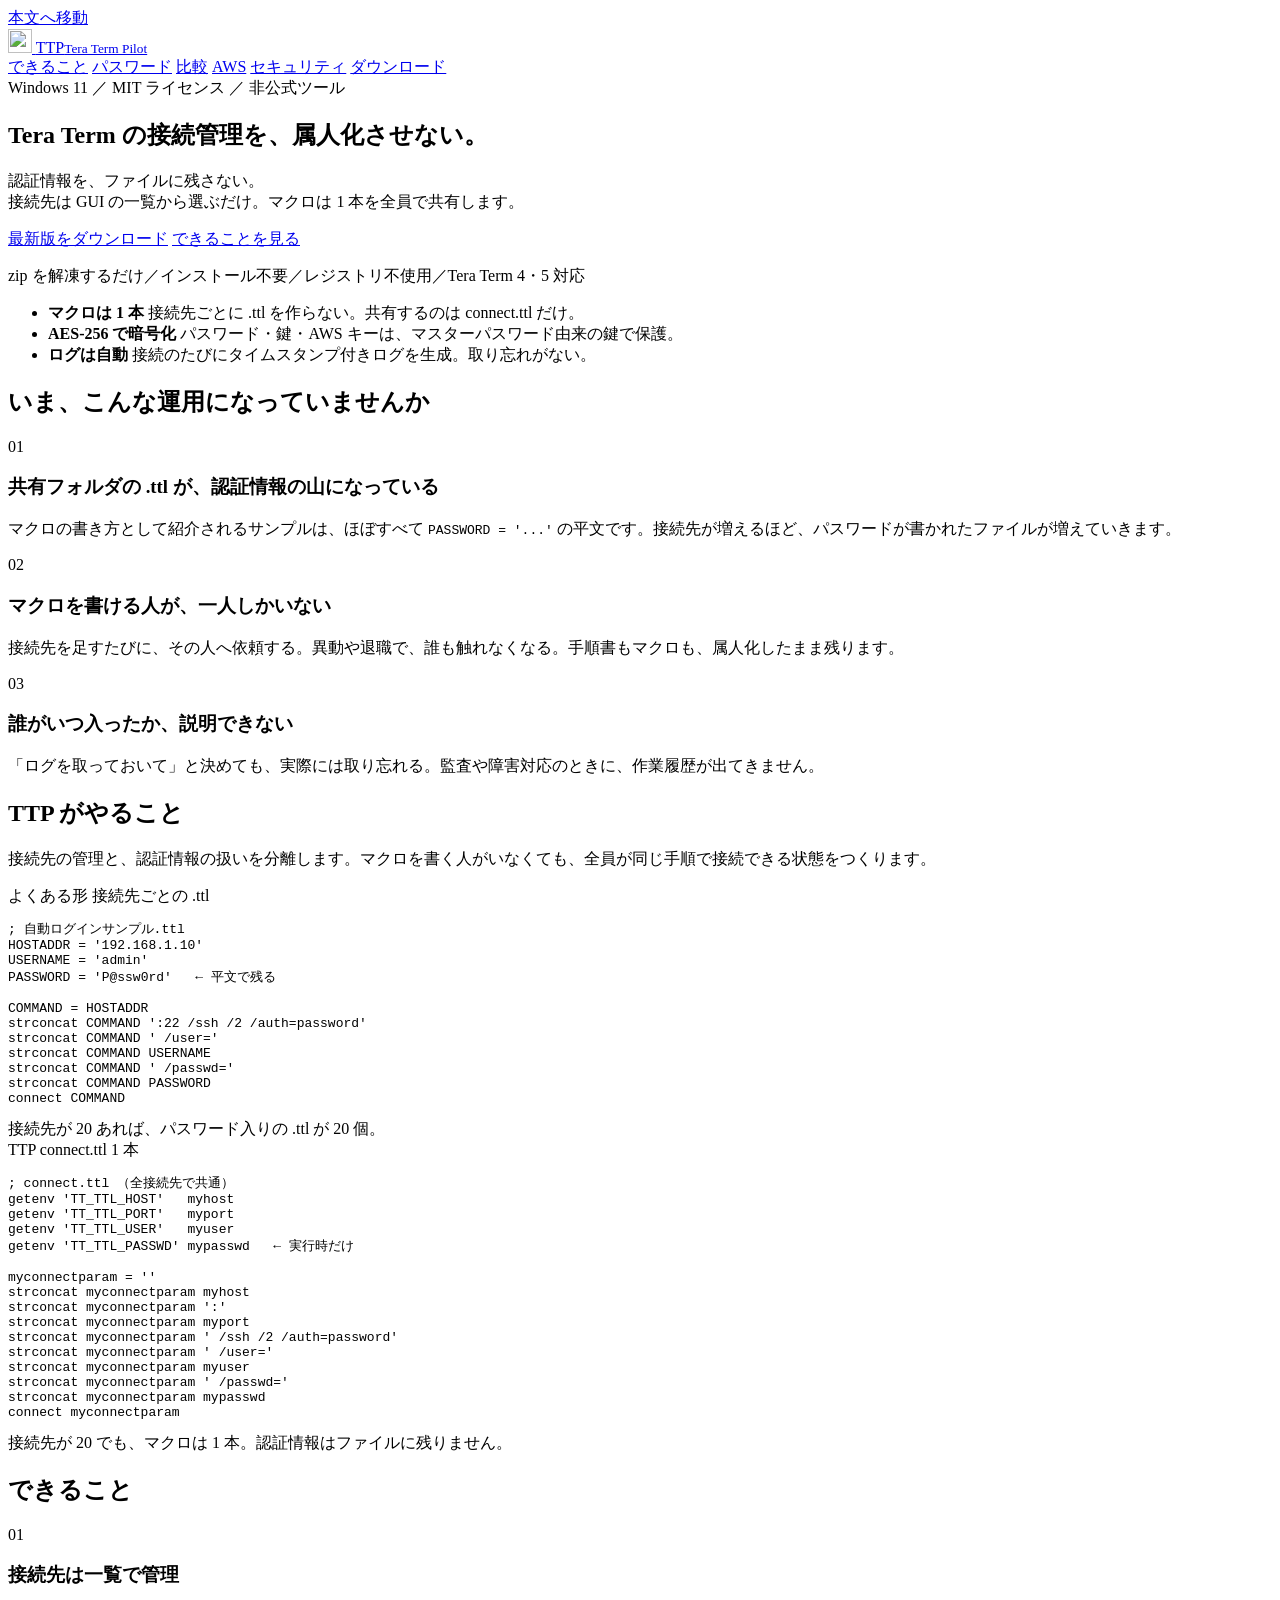
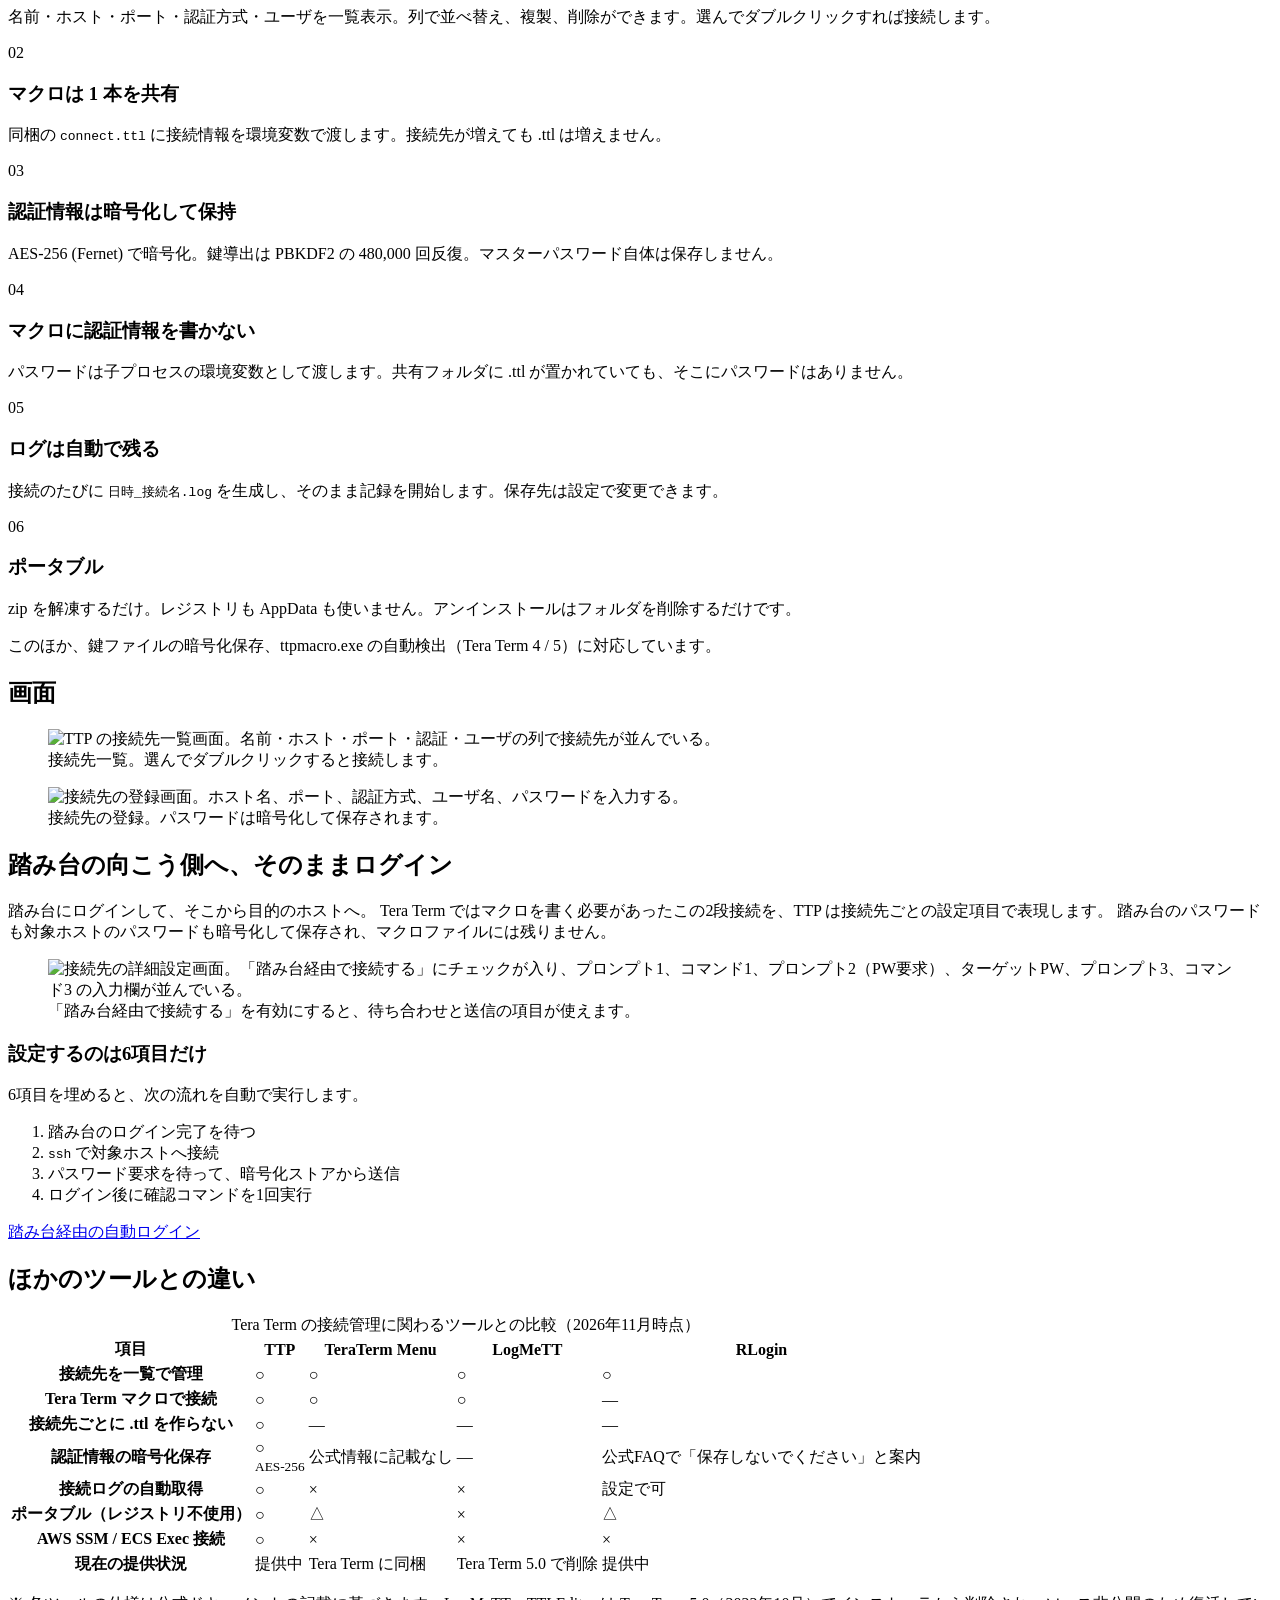
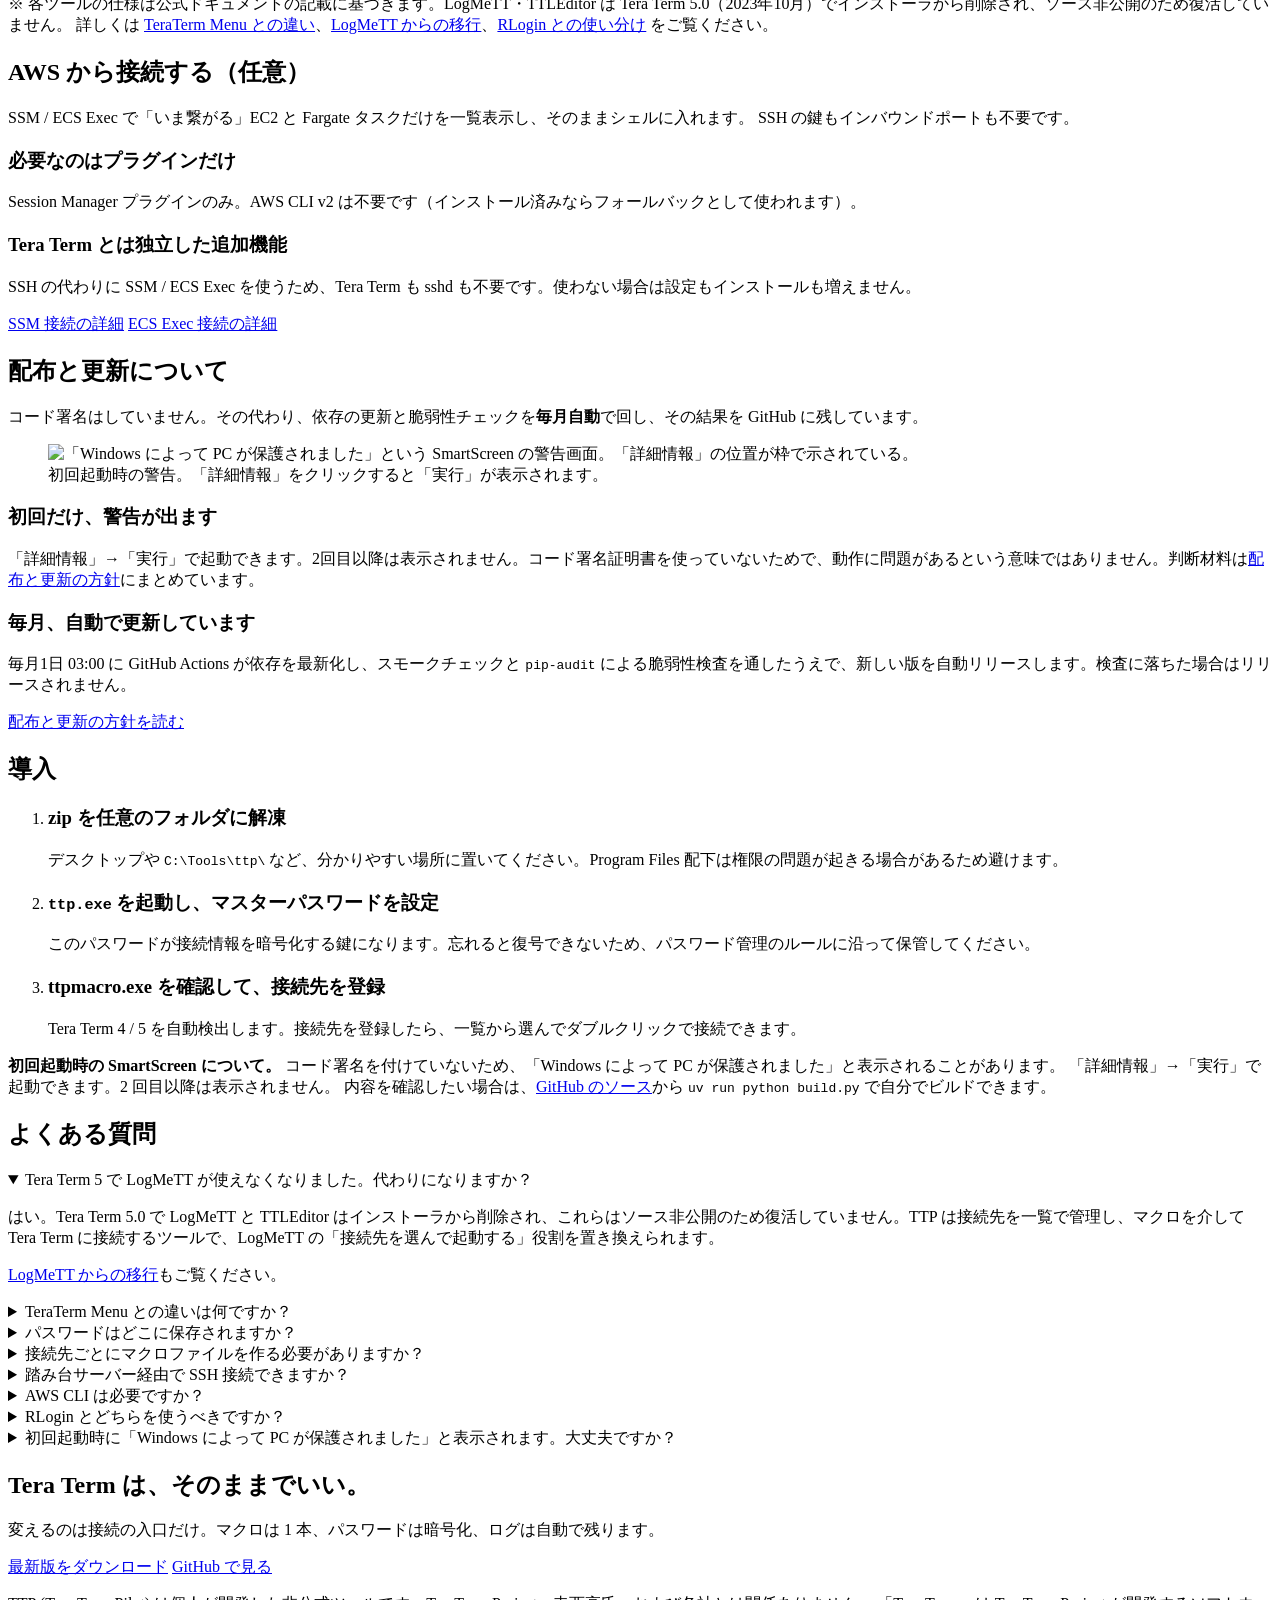
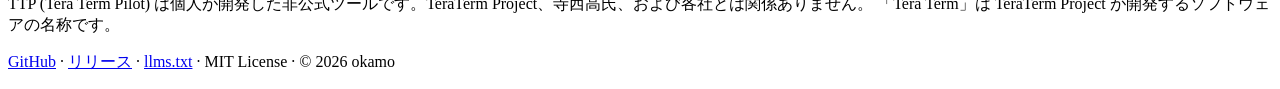
==== commit 8dc9fca4: "feat(lp): 実際に受けた質問をもとに踏み台経由のSSH接続FAQを追加 - 原文の意図（踏み台サーバー経由でSSH接続できるか）をそのまま質問文に - 対象ホスト側の認証がパスワードのみという" ====
--- a/lp/index.html
+++ b/lp/index.html
@@ -107,6 +107,14 @@
         },
         {
           "@type": "Question",
+          "name": "踏み台サーバー経由で SSH 接続できますか？",
+          "acceptedAnswer": {
+            "@type": "Answer",
+            "text": "はい。接続先の詳細設定で「踏み台経由で接続する」を有効にすると、踏み台へのログインから、対象ホストへの ssh、パスワード入力、ログイン後のコマンド実行までを自動で行います。マクロを書く必要はありません。踏み台と対象ホストのパスワードは暗号化して保存され、マクロファイルには残りません。なお、対象ホスト側の認証は現在パスワードのみに対応しています。"
+          }
+        },
+        {
+          "@type": "Question",
           "name": "AWS CLI は必要ですか？",
           "acceptedAnswer": {
             "@type": "Answer",
@@ -552,6 +560,14 @@
         </div>
       </details>
       <details class="faq">
+        <summary>踏み台サーバー経由で SSH 接続できますか？</summary>
+        <div class="answer">
+          <p>はい。接続先の詳細設定で「踏み台経由で接続する」を有効にすると、<strong>踏み台へのログイン → 対象ホストへの <code>ssh</code> → パスワード入力 → ログイン後のコマンド実行</strong>までを自動で行います。マクロを書く必要はありません。</p>
+          <p>踏み台のパスワードも対象ホストのパスワードも暗号化して保存され、マクロファイルには残りません。</p>
+          <p>なお、対象ホスト側の認証は現在パスワードのみに対応しています。設定項目と制限は<a href="/guide/bastion/">踏み台経由の自動ログイン</a>にまとめています。</p>
+        </div>
+      </details>
+      <details class="faq">
         <summary>AWS CLI は必要ですか？</summary>
         <div class="answer">
           <p>AWS から接続する機能（SSM / ECS Exec）を使う場合、必要なのは Session Manager プラグインだけです。AWS CLI v2 は不要です（インストール済みの場合はフォールバックとして使われます）。Tera Term マクロによる SSH 接続だけを使う場合は、AWS 関連の設定は一切不要です。</p>
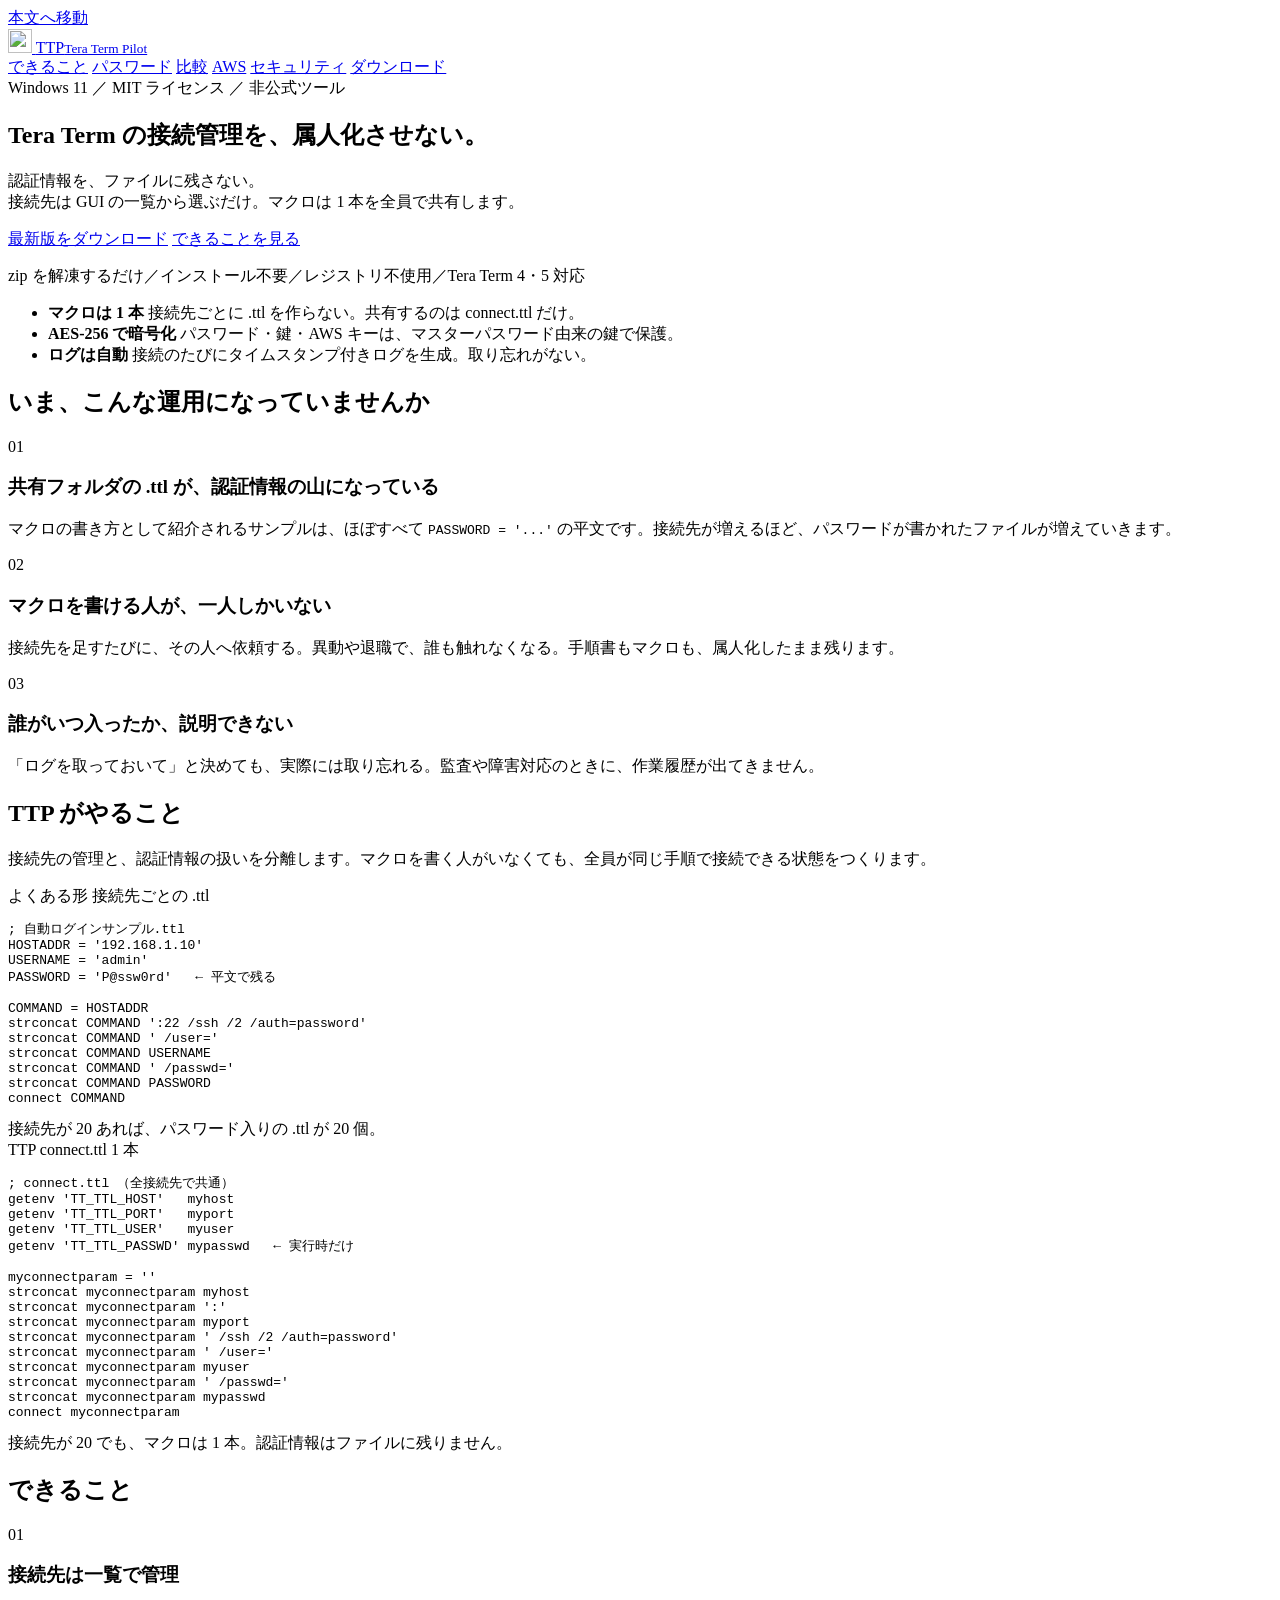
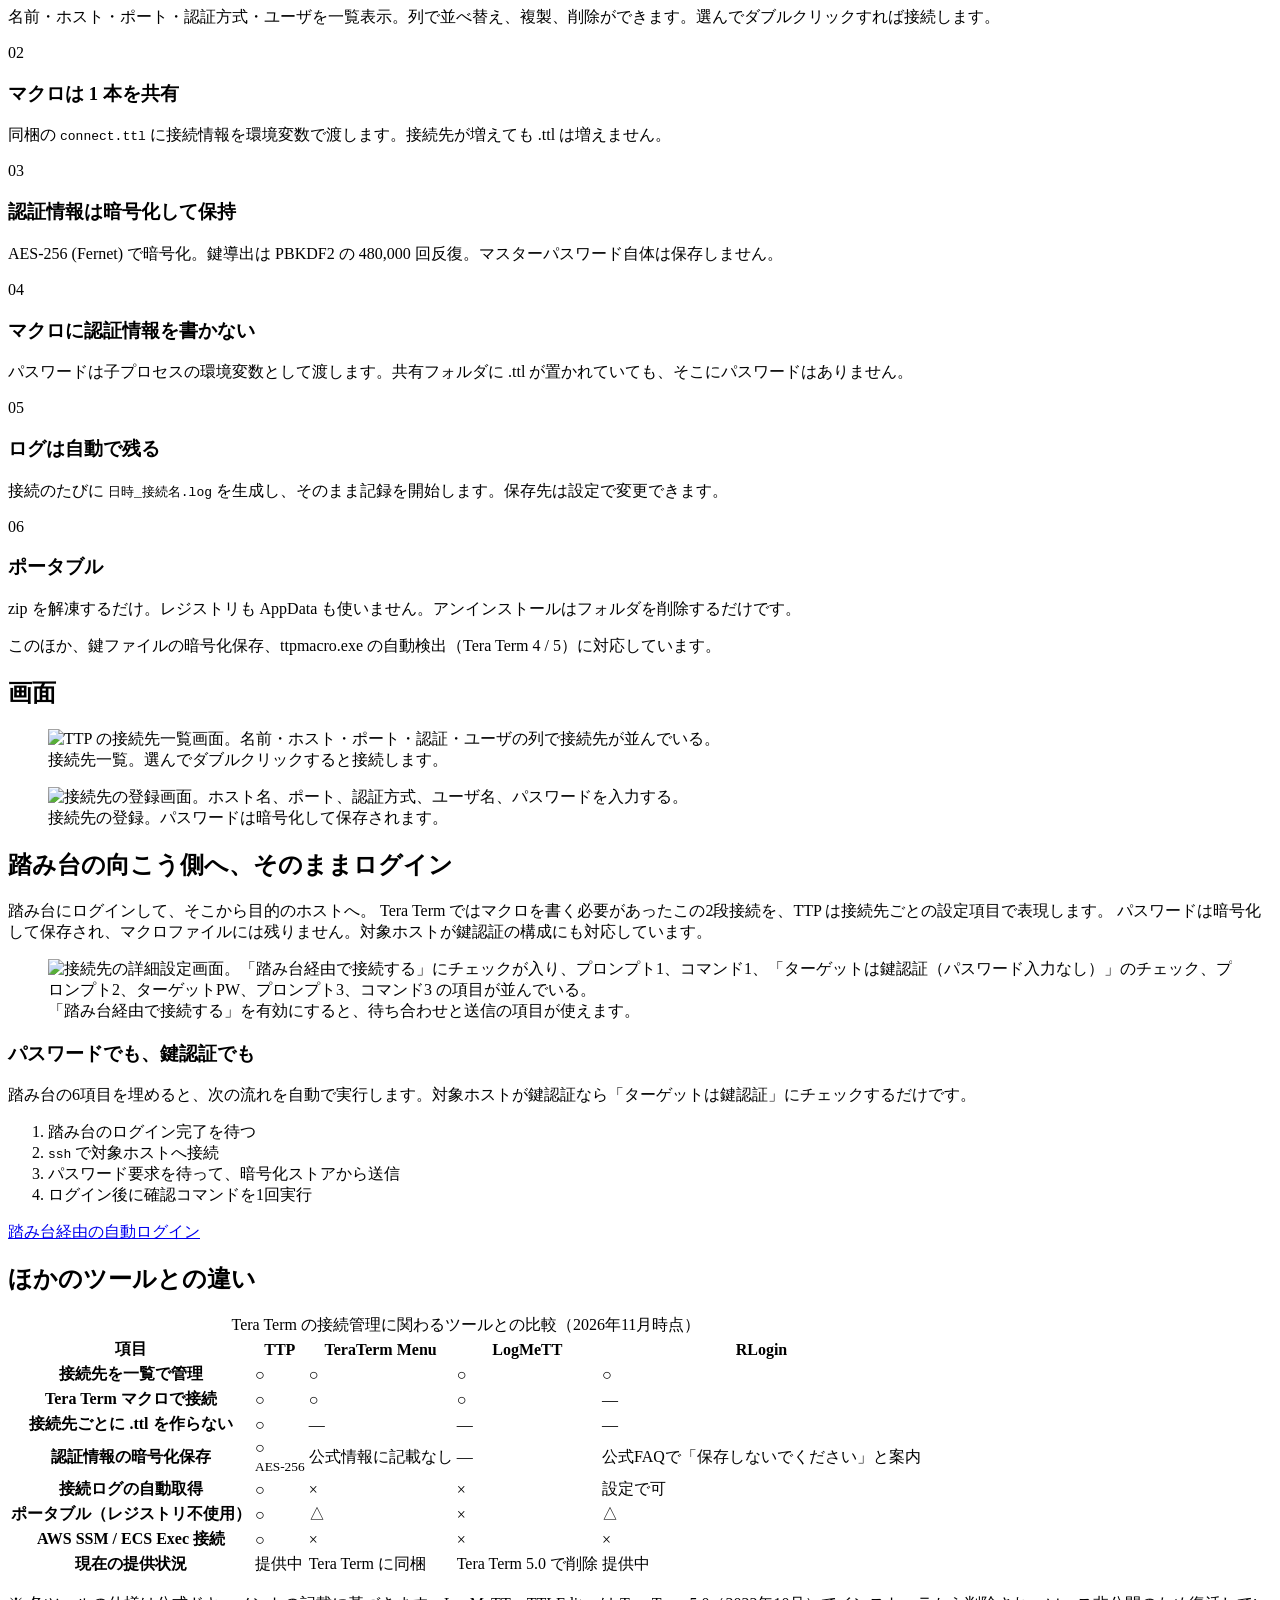
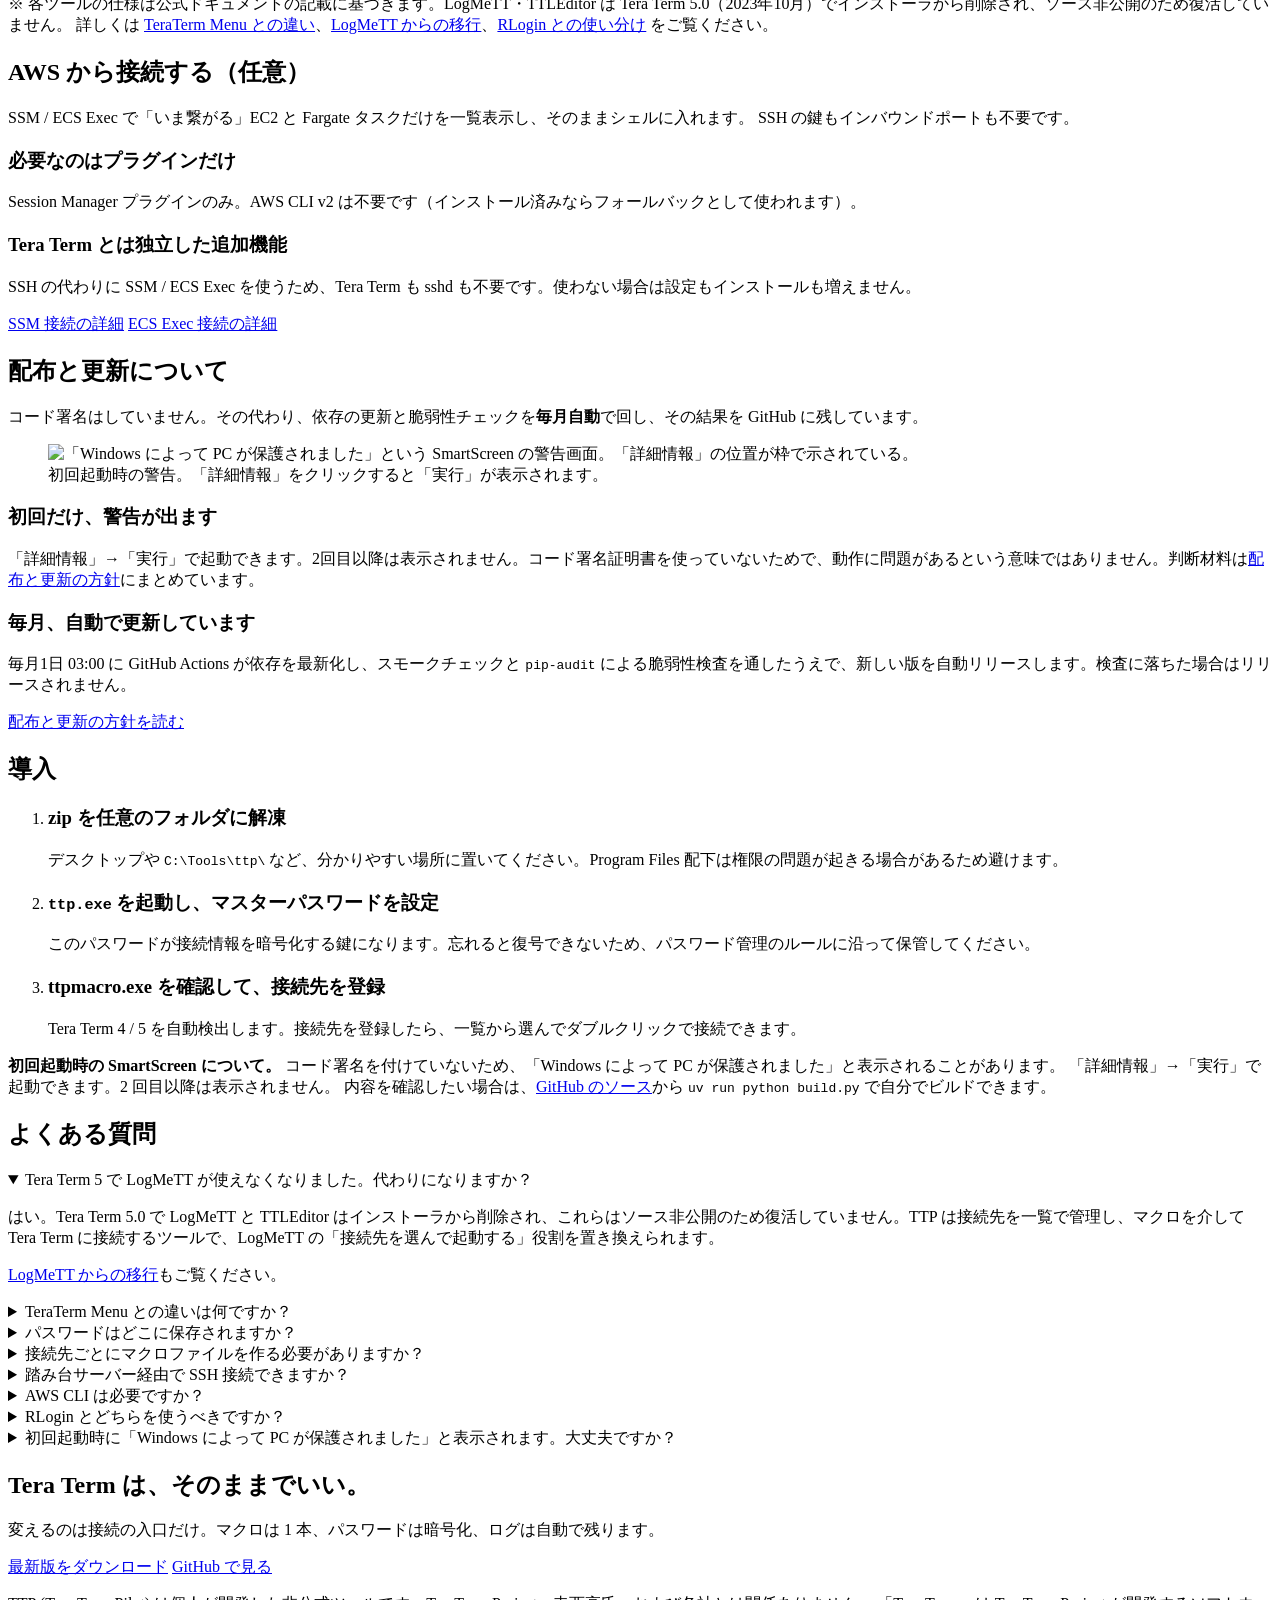
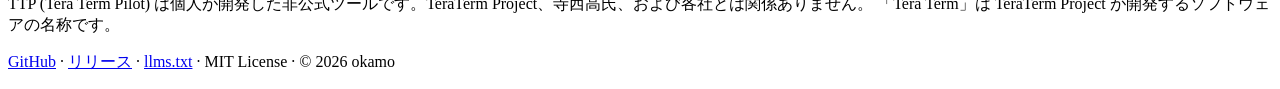
==== commit b8220d20: "docs(lp): v1.3.0 の踏み台UIにスクリーンショットと設定項目を追随 - TTPConnectionSettingHop.png を新UI版に差し替え（?v=1.3.0 でキャッシュ無効" ====
--- a/lp/index.html
+++ b/lp/index.html
@@ -30,7 +30,7 @@
       "applicationCategory": "DeveloperApplication",
       "applicationSubCategory": "SSH Client",
       "operatingSystem": "Windows 11",
-      "softwareVersion": "1.2.3",
+      "softwareVersion": "1.3.0",
       "inLanguage": "ja",
       "isAccessibleForFree": true,
       "license": "https://opensource.org/licenses/MIT",
@@ -110,7 +110,7 @@
           "name": "踏み台サーバー経由で SSH 接続できますか？",
           "acceptedAnswer": {
             "@type": "Answer",
-            "text": "はい。接続先の詳細設定で「踏み台経由で接続する」を有効にすると、踏み台へのログインから、対象ホストへの ssh、パスワード入力、ログイン後のコマンド実行までを自動で行います。マクロを書く必要はありません。踏み台と対象ホストのパスワードは暗号化して保存され、マクロファイルには残りません。なお、対象ホスト側の認証は現在パスワードのみに対応しています。"
+            "text": "はい。接続先の詳細設定で「踏み台経由で接続する」を有効にすると、踏み台へのログインから、対象ホストへの ssh、パスワード入力、ログイン後のコマンド実行までを自動で行います。マクロを書く必要はありません。踏み台と対象ホストのパスワードは暗号化して保存され、マクロファイルには残りません。対象ホストが鍵認証の場合は「ターゲットは鍵認証」にチェックすると、パスワード送信を省略できます（プロンプト2とターゲットPWは空で保存されます）。"
           }
         },
         {
@@ -339,17 +339,17 @@
     <p class="lead">
       踏み台にログインして、そこから目的のホストへ。
       Tera Term ではマクロを書く必要があったこの2段接続を、TTP は接続先ごとの設定項目で表現します。
-      踏み台のパスワードも対象ホストのパスワードも暗号化して保存され、マクロファイルには残りません。
+      パスワードは暗号化して保存され、マクロファイルには残りません。対象ホストが鍵認証の構成にも対応しています。
     </p>
 
     <div class="figures">
       <figure>
-        <img src="/assets/screenshots/TTPConnectionSettingHop.png" alt="接続先の詳細設定画面。「踏み台経由で接続する」にチェックが入り、プロンプト1、コマンド1、プロンプト2（PW要求）、ターゲットPW、プロンプト3、コマンド3 の入力欄が並んでいる。" loading="lazy" width="396" height="380">
+        <img src="/assets/screenshots/TTPConnectionSettingHop.png?v=1.3.0" alt="接続先の詳細設定画面。「踏み台経由で接続する」にチェックが入り、プロンプト1、コマンド1、「ターゲットは鍵認証（パスワード入力なし）」のチェック、プロンプト2、ターゲットPW、プロンプト3、コマンド3 の項目が並んでいる。" loading="lazy" width="492" height="366">
         <figcaption>「踏み台経由で接続する」を有効にすると、待ち合わせと送信の項目が使えます。</figcaption>
       </figure>
       <div class="card">
-        <h3>設定するのは6項目だけ</h3>
-        <p>6項目を埋めると、次の流れを自動で実行します。</p>
+        <h3>パスワードでも、鍵認証でも</h3>
+        <p>踏み台の6項目を埋めると、次の流れを自動で実行します。対象ホストが鍵認証なら「ターゲットは鍵認証」にチェックするだけです。</p>
         <ol>
           <li>踏み台のログイン完了を待つ</li>
           <li><code>ssh</code> で対象ホストへ接続</li>
@@ -564,7 +564,7 @@
         <div class="answer">
           <p>はい。接続先の詳細設定で「踏み台経由で接続する」を有効にすると、<strong>踏み台へのログイン → 対象ホストへの <code>ssh</code> → パスワード入力 → ログイン後のコマンド実行</strong>までを自動で行います。マクロを書く必要はありません。</p>
           <p>踏み台のパスワードも対象ホストのパスワードも暗号化して保存され、マクロファイルには残りません。</p>
-          <p>なお、対象ホスト側の認証は現在パスワードのみに対応しています。設定項目と制限は<a href="/guide/bastion/">踏み台経由の自動ログイン</a>にまとめています。</p>
+          <p>対象ホストが鍵認証の場合は、「ターゲットは鍵認証（パスワード入力なし）」にチェックすると、パスワード送信が省略されます（プロンプト2 とターゲットPW は空で保存されます）。踏み台側に鍵や <code>~/.ssh/config</code> が用意されていれば、<code>ssh ホスト名</code> や <code>ssh -i 鍵 ホスト名</code> でそのままログインできます。設定項目と制限は<a href="/guide/bastion/">踏み台経由の自動ログイン</a>にまとめています。</p>
         </div>
       </details>
       <details class="faq">
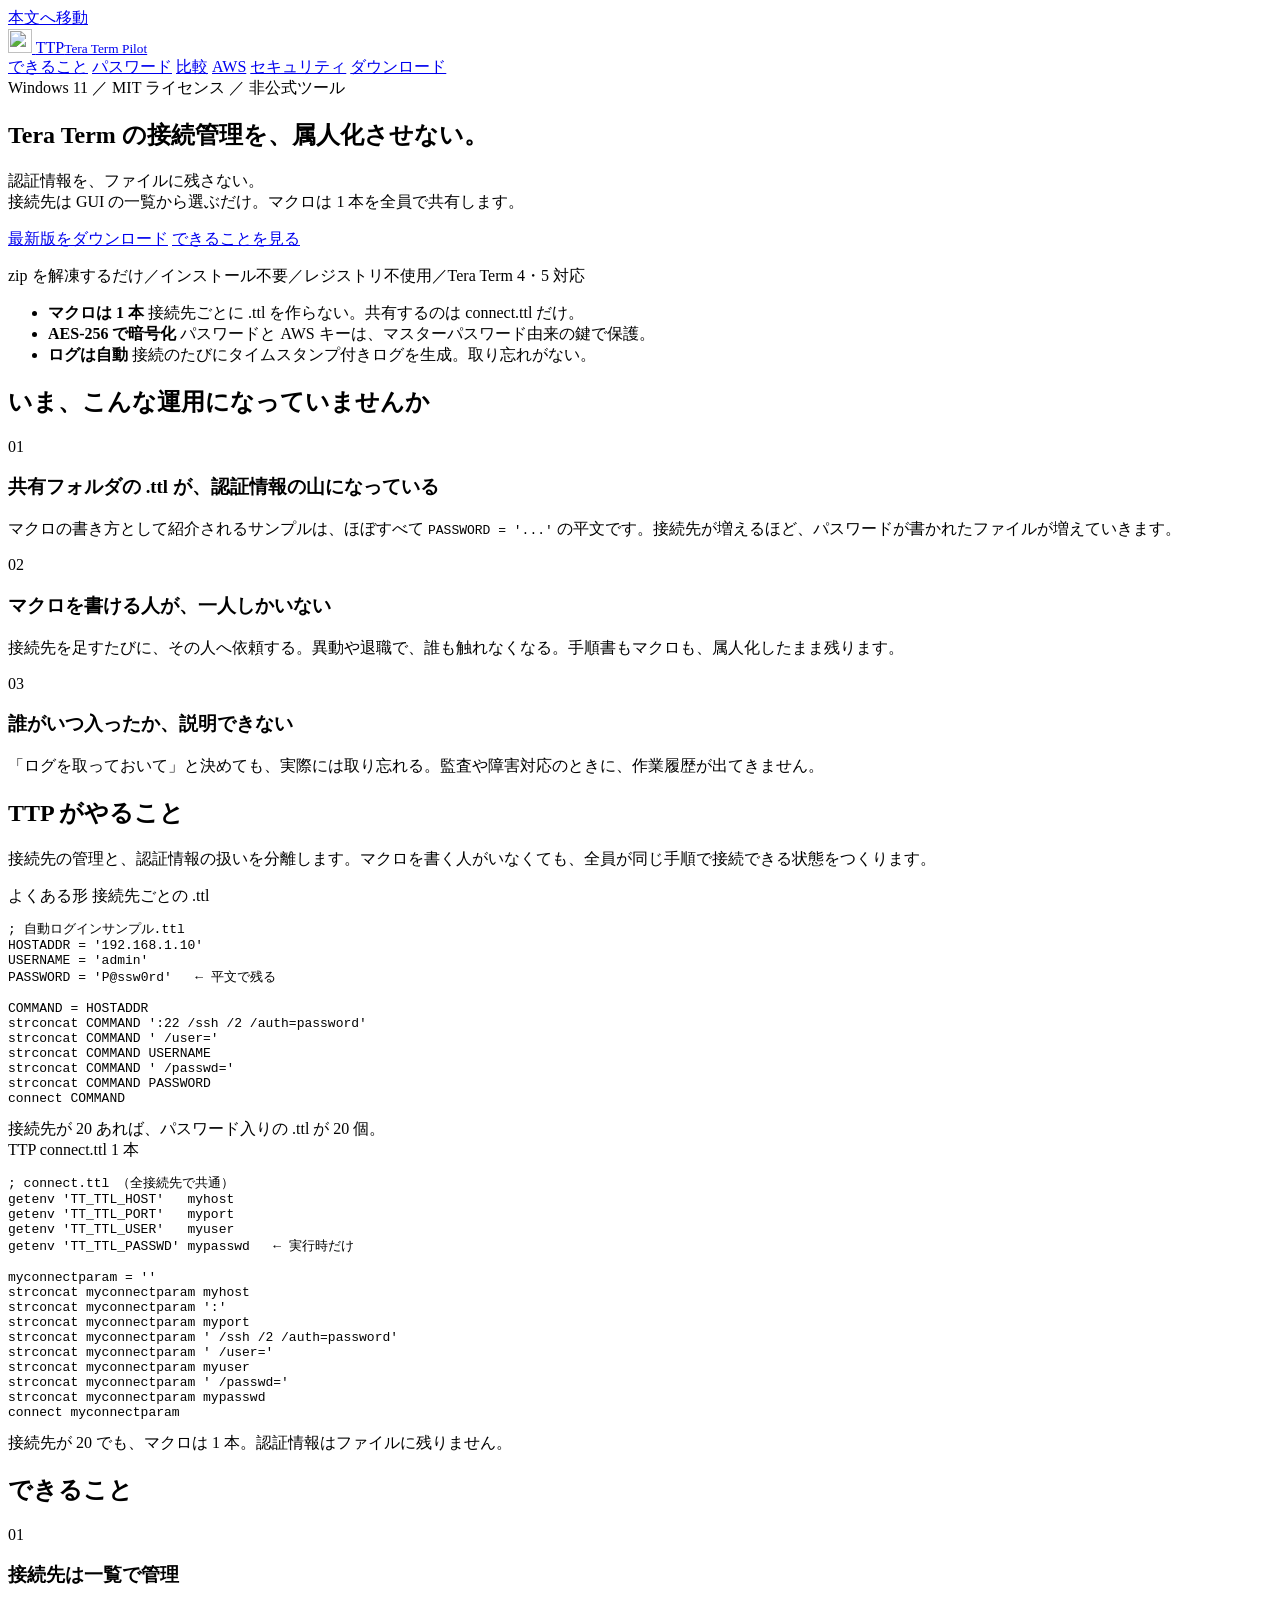
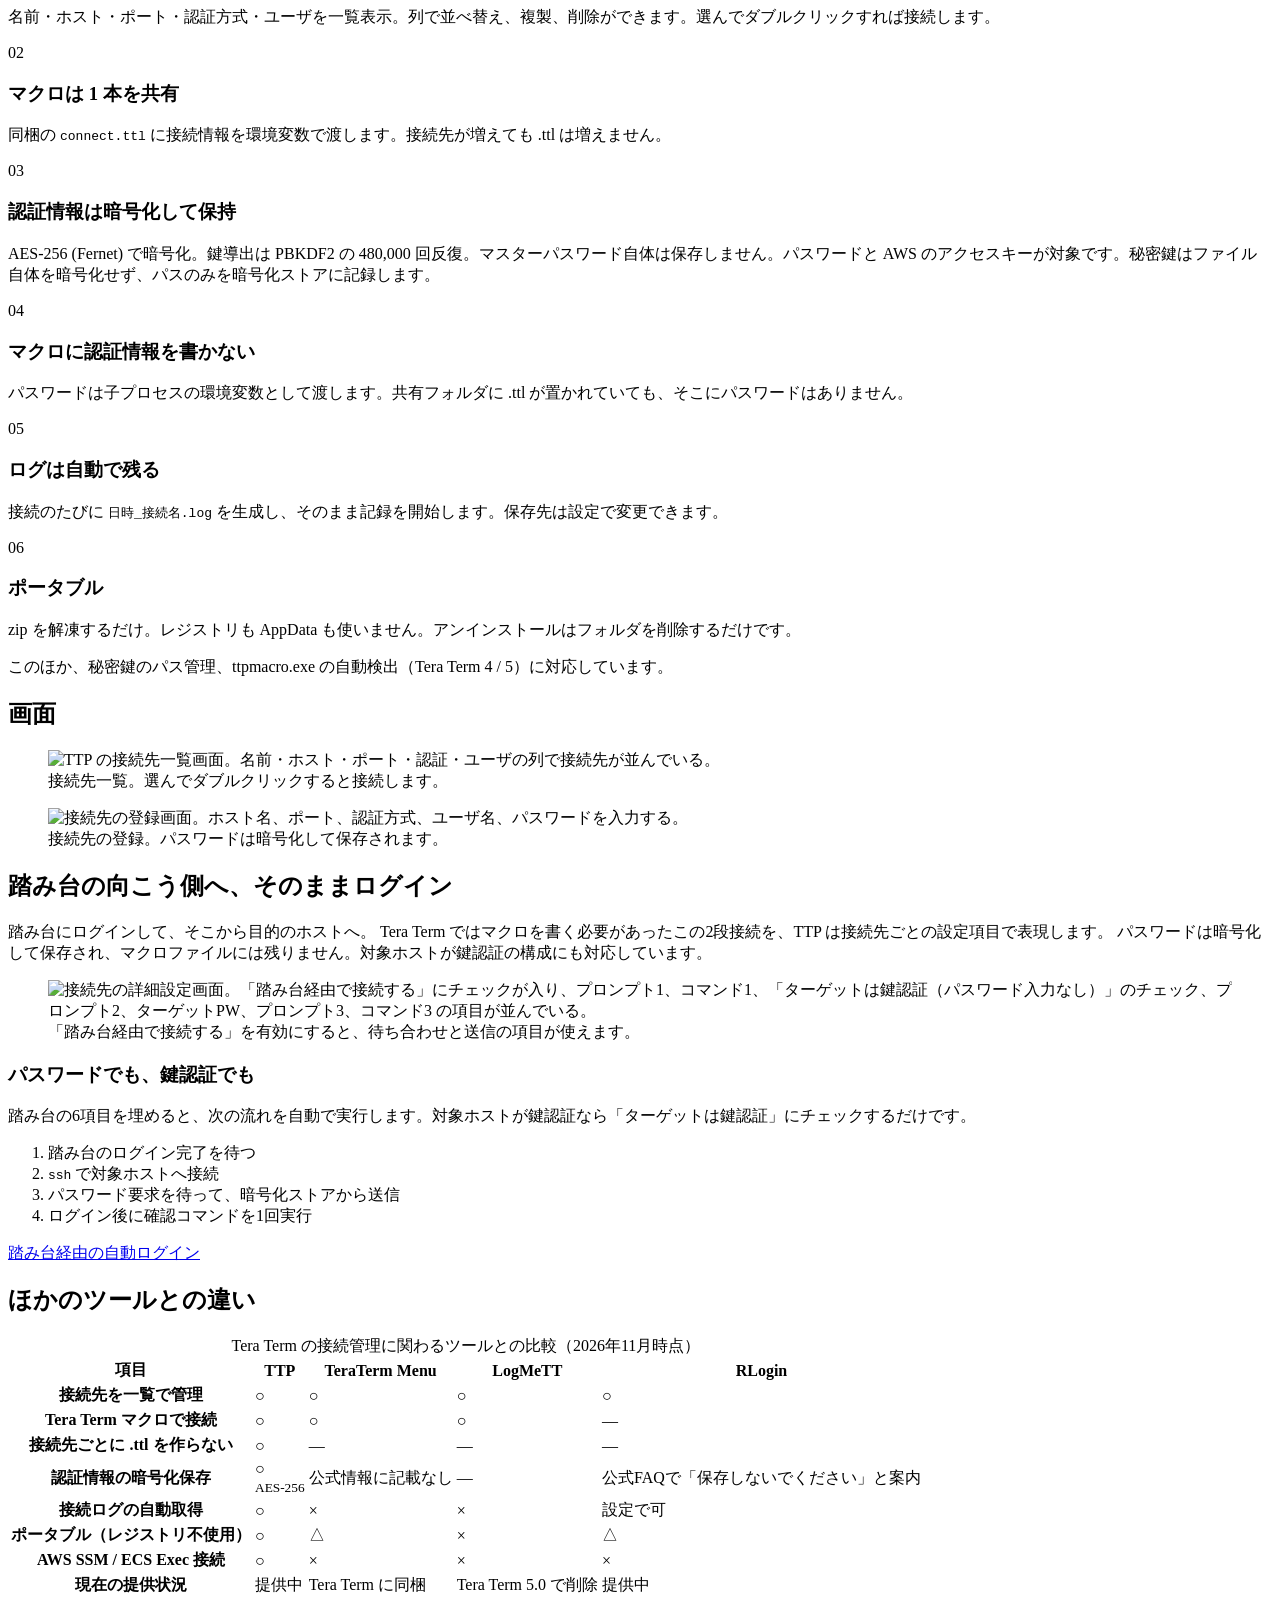
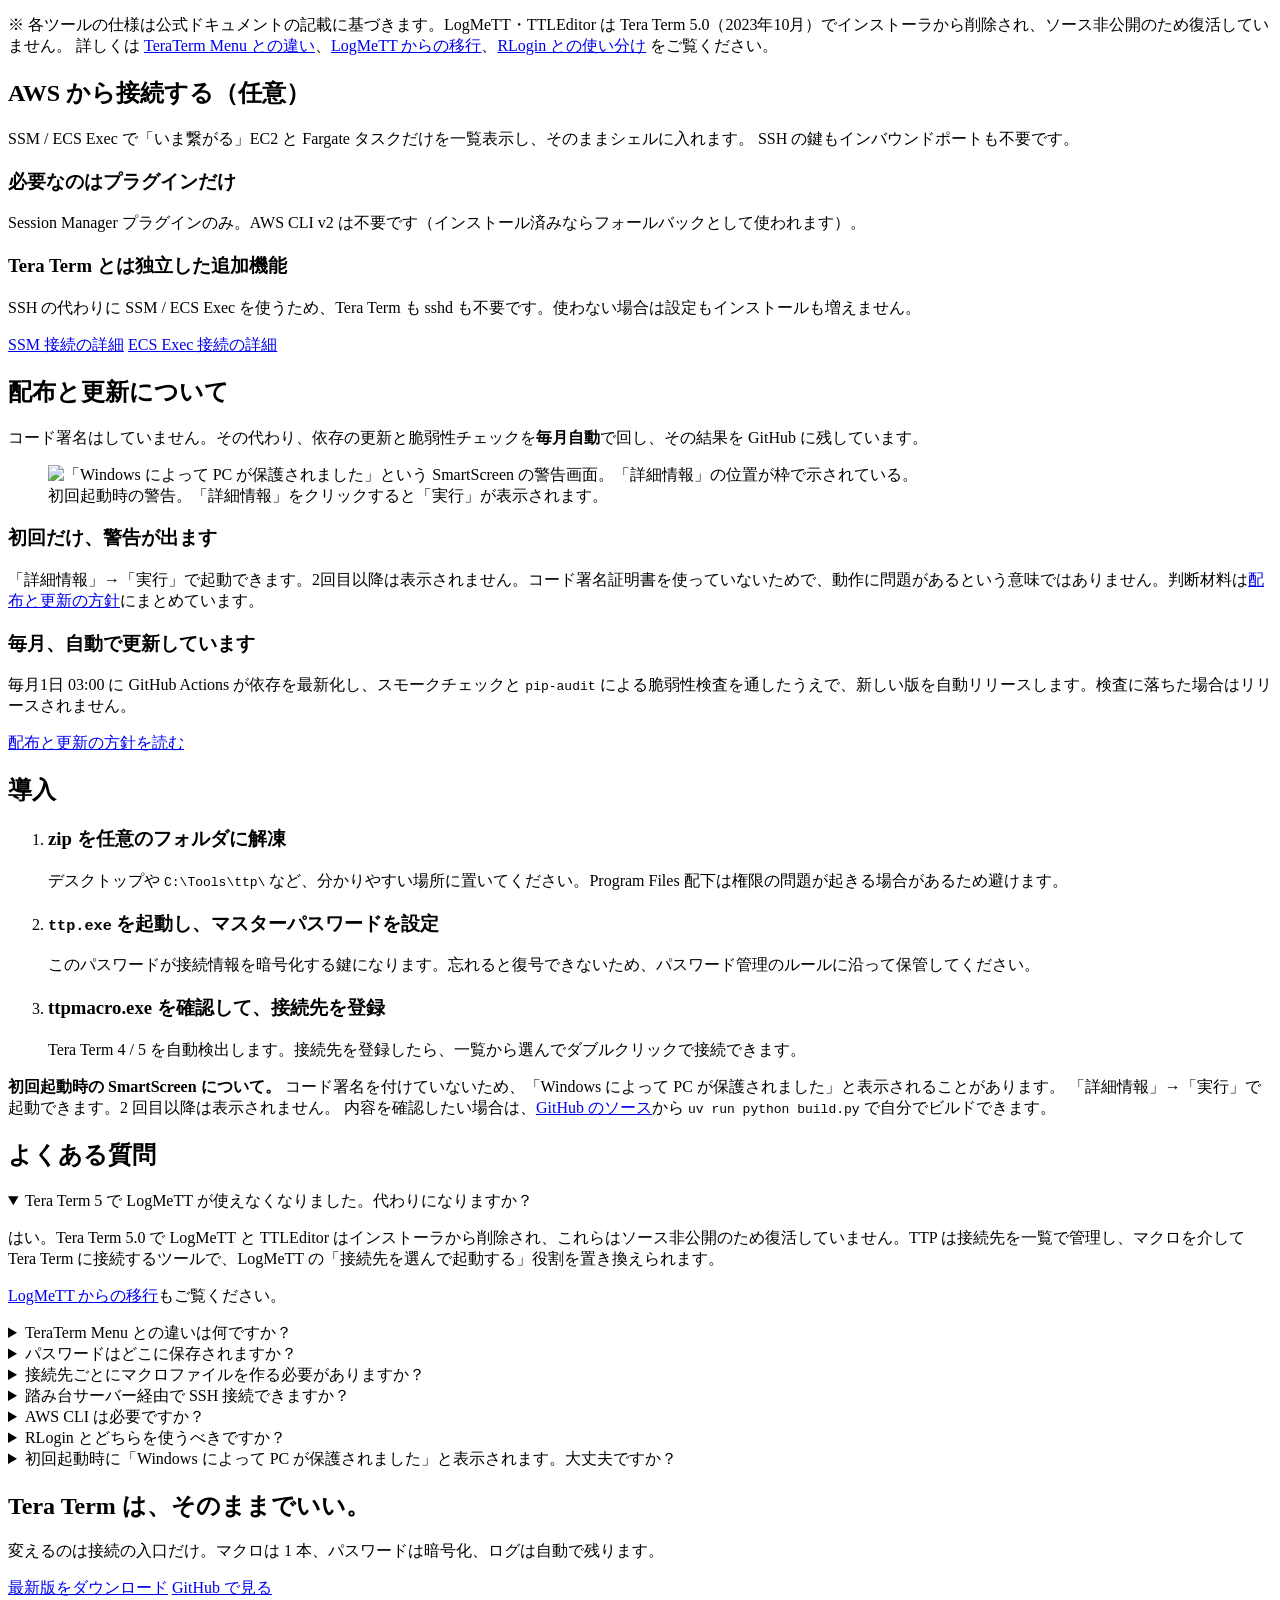
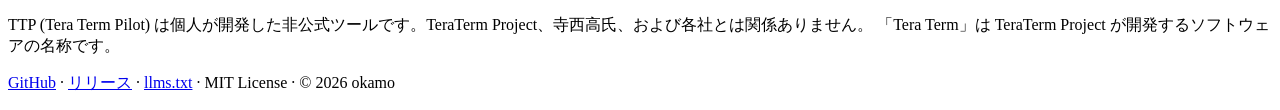
==== commit 9264aebc: "docs: 秘密鍵は暗号化されずパスのみ記録される旨に修正 - crypto/storage はパスワードと AWS キーだけを暗号化し、秘密鍵ファイルはコピーも暗号化もしない（teraterm.py" ====
--- a/lp/index.html
+++ b/lp/index.html
@@ -186,7 +186,7 @@
       </li>
       <li>
         <strong>AES-256 で暗号化</strong>
-        <span>パスワード・鍵・AWS キーは、マスターパスワード由来の鍵で保護。</span>
+        <span>パスワードと AWS キーは、マスターパスワード由来の鍵で保護。</span>
       </li>
       <li>
         <strong>ログは自動</strong>
@@ -293,7 +293,7 @@
       <div class="card">
         <span class="num">03</span>
         <h3>認証情報は暗号化して保持</h3>
-        <p>AES-256 (Fernet) で暗号化。鍵導出は PBKDF2 の 480,000 回反復。マスターパスワード自体は保存しません。</p>
+        <p>AES-256 (Fernet) で暗号化。鍵導出は PBKDF2 の 480,000 回反復。マスターパスワード自体は保存しません。パスワードと AWS のアクセスキーが対象です。秘密鍵はファイル自体を暗号化せず、パスのみを暗号化ストアに記録します。</p>
       </div>
       <div class="card">
         <span class="num">04</span>
@@ -312,7 +312,7 @@
       </div>
     </div>
     <p class="table-note">
-      このほか、鍵ファイルの暗号化保存、ttpmacro.exe の自動検出（Tera Term 4 / 5）に対応しています。
+      このほか、秘密鍵のパス管理、ttpmacro.exe の自動検出（Tera Term 4 / 5）に対応しています。
     </p>
   </div>
 </section>
